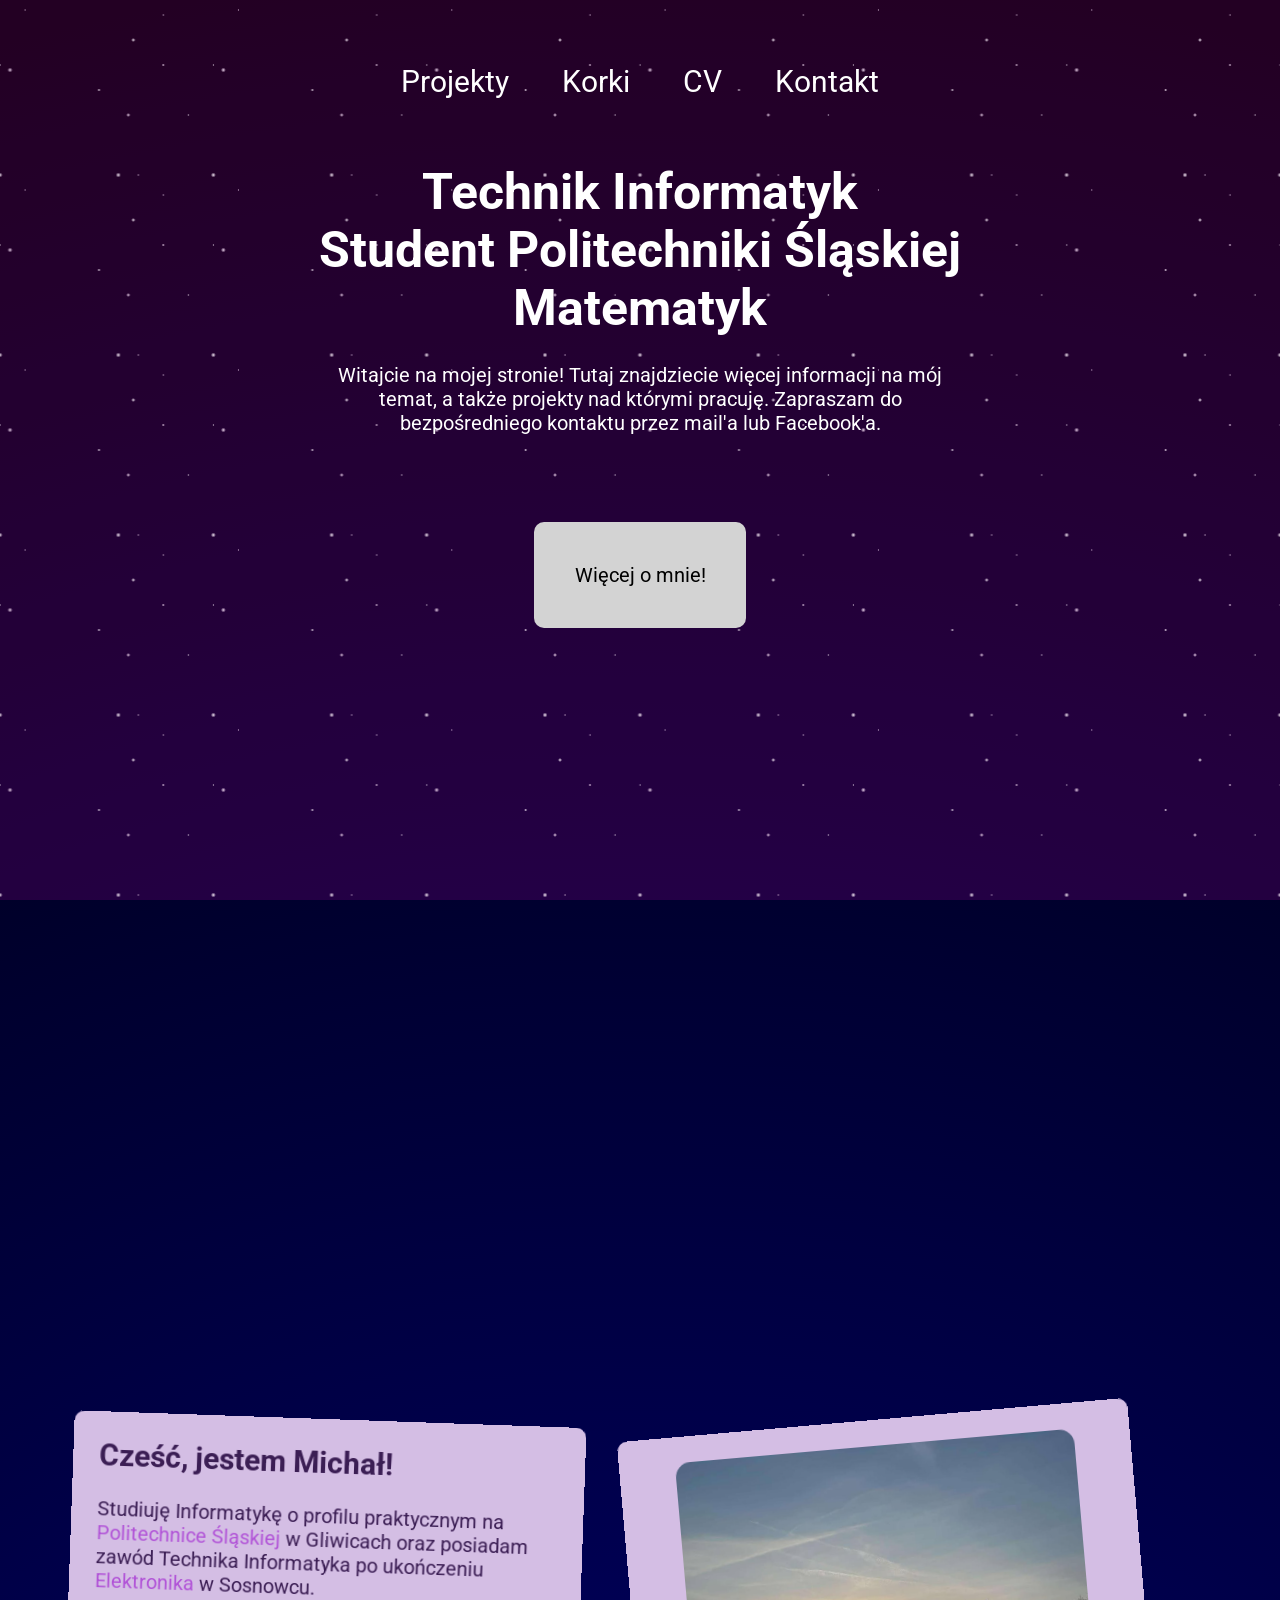
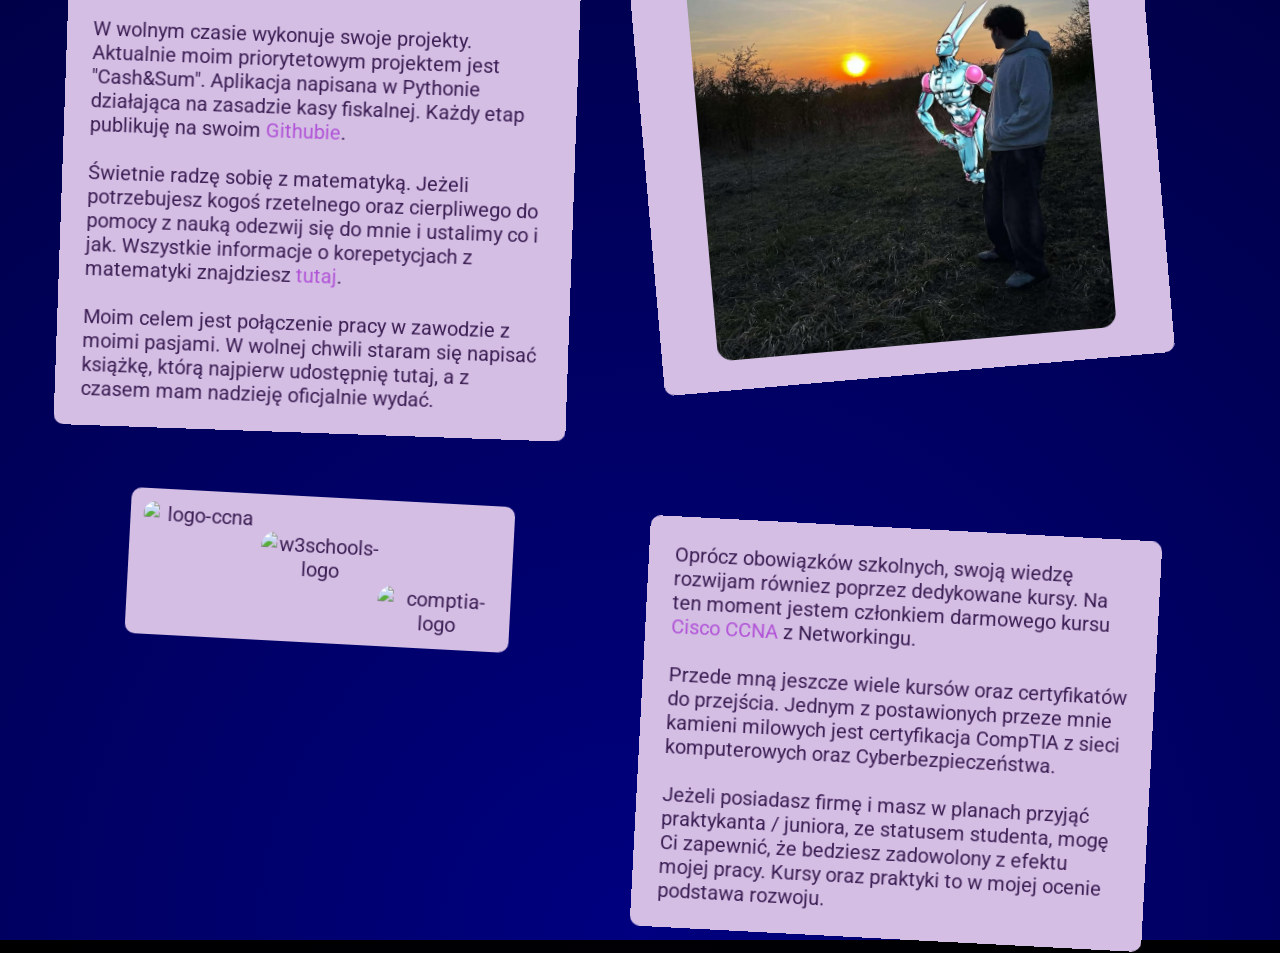
==== index.html @ 9e42e87d "responsywnosc strony" ====
<!DOCTYPE html>
<html lang="en">
<head>
    <meta charset="UTF-8">
    <meta name="viewport" content="width=device-width, initial-scale=1.0">
    <meta name="description" content="Strona portfolio by Saranov">
    <meta name="author" content="Michał Saranov Jurgaś"> 
    <meta name="keywords" content="saranov, Saranov, srnv, Informatyk, sosnowiec, korepetycje, matematyka, liceum">
    <meta name="viewport" content="width=device-width, initial-scale=1.0">
    <link rel="preconnect" href="https://fonts.googleapis.com">
    <link rel="preconnect" href="https://fonts.gstatic.com" crossorigin>
    <link href="https://fonts.googleapis.com/css2?family=Roboto:ital,wght@0,100..900;1,100..900&display=swap" rel="stylesheet">  
    <link rel="stylesheet" href="./style/top.css"> 
    <link rel="stylesheet" href="./style/content.css">
    <link rel="stylesheet" href="./style/style.css">  
    <link rel="stylesheet" href="./style/responsive.css">

    <title>srnv.pl</title>

</head>
<body>

    <div class="top">
        <div class="top-links">
            <a href="">Projekty</a>
            <a href="">Korki</a>
            <a href="">CV</a>
            <a href="">Kontakt</a>
        </div>
    </div>
    <div class="main">
            <h1 class="main-title">
                Technik Informatyk <br>
                Student Politechniki Śląskiej <br>
                Matematyk
            </h1>

            <div class="main-opis">
                Witajcie na mojej stronie! Tutaj znajdziecie więcej informacji na mój temat, a także projekty nad którymi pracuję. Zapraszam do bezpośredniego kontaktu przez mail'a lub Facebook'a.
            </div>

            <div class="main-przycisk">
                <a href="#content" class="przycisk-wiecej">Więcej o mnie!</a>
            </div>  
    </div>


    <div class="content" id="content">
        <div class="o-mnie">
            <div class="kontener omnie-tekst">
                    <h2>Cześć, jestem Michał! </h2> <br>
                    <p>
                        Studiuję Informatykę o profilu praktycznym na <a href="https://www.polsl.pl/" target="_blank">Politechnice Śląskiej</a> w Gliwicach oraz posiadam zawód Technika Informatyka po ukończeniu <a href="https://zse.edu.pl/" target="_blank">Elektronika</a> w Sosnowcu. 
                    </p> <br>
                    <p>
                        W wolnym czasie wykonuje swoje projekty. Aktualnie moim priorytetowym projektem jest "Cash&Sum". Aplikacja napisana w Pythonie działająca na zasadzie kasy fiskalnej. Każdy etap publikuję na swoim <a href="https://github.com/saranovvv" target="_blank">Githubie</a>.
                    </p> <br>

                    <p>
                        Świetnie radzę sobię z matematyką. Jeżeli potrzebujesz kogoś rzetelnego oraz cierpliwego do pomocy z nauką odezwij się do mnie i ustalimy co i jak. Wszystkie informacje o korepetycjach z matematyki znajdziesz <a href="">tutaj</a>. 
                    </p> <br>

                    <p>
                        Moim celem jest połączenie pracy w zawodzie z moimi pasjami. W wolnej chwili staram się napisać książkę, którą najpierw udostępnię tutaj, a z czasem mam nadzieję oficjalnie wydać. 
                    </p>
                 
            </div>

            <div class="kontener omnie-zdjecie">
                <img src="./img/me-d4c.png" alt="ja">
            </div>
        </div>
        <div class="kursy">
            <div class="kontener kursy-tekst">
                <p>
                    Oprócz obowiązków szkolnych, swoją wiedzę rozwijam równiez poprzez dedykowane kursy. Na ten moment jestem członkiem darmowego kursu <a href="https://www.cisco.com/site/us/en/learn/training-certifications/training/netacad/index.html" target="_blank">Cisco CCNA</a> z Networkingu. 
                </p><br>
                <p>
                    Przede mną jeszcze wiele kursów oraz certyfikatów do przejścia. Jednym z postawionych przeze mnie kamieni milowych jest certyfikacja CompTIA z sieci komputerowych oraz Cyberbezpieczeństwa. 
                </p><br>
                <p>
                    Jeżeli posiadasz firmę i masz w planach przyjąć praktykanta / juniora, ze statusem studenta, mogę Ci zapewnić, że bedziesz zadowolony z efektu mojej pracy.
                    Kursy oraz praktyki to w mojej ocenie podstawa rozwoju. 
                </p>
            </div>
            <div class="kontener kursy-zdjecie">
                <img src="./img/cisco-ccna-2.jpg" alt="logo-ccna" class="schodki1">
                <img src="./img/w3sch.png" alt="w3schools-logo" class="schodki2">
                <img src="./img/comptia.png" alt="comptia-logo" class="schodki3">
            </div>
        </div> 
    </div>
    <div class="space stars1"></div>
    <div class="space stars2"></div>
    <div class="space stars3"></div>
<!-- <script src="./js/script.js"></script> -->
</body>
</html>
---- style/top.css ----
.top{
    width: 100%;
    text-align: center;
    font-size: 30px;
    padding: 5%;
}

.top-links > a{
    margin: 2%;
}

.main{
    text-align: center;
}

.main-title{
    font-size: 50px;
}

.main-opis{
    margin-left: 25%;
    margin-right: 25%;
    width: 50%;
    font-size: 20px;
    margin-top: 2%;
}

.main-przycisk{
    width: 80%;
    margin: 10%;
    margin-bottom: 60%;
}

.przycisk-wiecej{
    color: black;
    font-size: 20px;
    background-color: lightgray;
    border-radius: 10px;
    width: auto;
    height: auto;
    padding: 4%;
    text-decoration: none;
}
---- style/content.css ----
p > a{
    color: #B153D7;
}

.content{
    width: 100%;
    z-index: 1;
}

.kontener{
    text-align: left;
    float: left;
    font-size: 20px;
    color: #3B1E54;
    padding: 2%;
    background-color: #D4BEE4;
    width: 40%;
    margin-left: 5%;
    border-radius: 10px;
    margin-top: 5%;
}

.o-mnie .kursy {
    width: 100%;
}

.omnie-tekst{
    transform: rotate(2deg);
    transition: 0.5s ease-in-out;
}
.omnie-tekst:hover{
    transform: rotate(0);
}

.omnie-zdjecie{
    text-align: center;
    transform: rotate(-5deg);   
    transition: 1s ease-in-out;
}
.omnie-zdjecie:hover{
    transform: rotate(-2deg);
}

.omnie-zdjecie > img {
    height: 500px;
    border-radius: 15px;
}

.kursy-tekst{
    margin-top: 12%;
    margin-left: 5%;
    transform: rotate(3deg);
    transition: 0.5s ease-in-out;
    float: right;
    /* float: left; */
    margin-right: 10%;
}
.kursy-zdjecie{
    float: left;
    width: 30%;
    text-align: center;
    transition: 1s ease-in-out; 
    margin-left: 10%;
    padding: 1%;
    transform: rotate(3deg);
}
.kursy-tekst:hover{
    transform: rotate(0);
}
.kursy-zdjecie:hover{
    transform: rotate(0);
}


.kursy-zdjecie > img {
    width: 33.3%;
    border-radius: 15px;
    float: left;
}
.schodki1{
    margin-right: 66.6%;
}
.schodki2{
    margin-right: 33.3%;
    margin-left: 33.3%;
}
.schodki3{
    margin-left: 66.6%;
}
---- style/style.css ----
*{
    box-sizing: border-box;
    margin: 0;
    padding: 0;
    scroll-behavior: smooth;
  }
body{
        background: radial-gradient(circle at bottom, navy 0, black 100%);
        height: 100%;
        font-family: "Roboto", sans-serif;
        color: white;
}

a{
    text-decoration: none;
    color: white;
}

.space {
  background: rgba(128, 0, 128, 0.1) center / 200px 200px round;
  bottom: 0;
  left: 0;
  position: fixed;
  right: 0;
  top: 0;
  z-index: -1;
}

.stars1 {
  animation: space 180s ease-in-out infinite;
  background-image:
    radial-gradient(
      1px 1px at 25px 5px, 
      white, 
      rgba(255, 255, 255, 0)
    ),
    radial-gradient(
      1px 1px at 50px 25px, 
      white, 
      rgba(255, 255, 255, 0)
    ),
    radial-gradient(
      1px 1px at 125px 20px, 
      white, 
      rgba(255, 255, 255, 0)
    ),
    radial-gradient(
      1.5px 1.5px at 50px 75px, 
      white, 
      rgba(255, 255, 255, 0)
    ),
    radial-gradient(
      2px 2px at 15px 125px, 
      white, 
      rgba(255, 255, 255, 0)
    ),
    radial-gradient(
      2.5px 2.5px at 110px 80px, 
      white, 
      rgba(255, 255, 255, 0)
    );
}
.stars2 {
  animation: space 240s ease-in-out infinite;
  background-image:
    radial-gradient(
      1px 1px at 75px 125px, 
      white, 
      rgba(255, 255, 255, 0)
    ),
    radial-gradient(
      1px 1px at 100px 75px, 
      white, 
      rgba(255, 255, 255, 0)
    ),
    radial-gradient(
      1.5px 1.5px at 199px 100px, 
      white, 
      rgba(255, 255, 255, 0)
    ),
    radial-gradient(
      2px 2px at 20px 50px, 
      white, 
      rgba(255, 255, 255, 0)
    ),
    radial-gradient(
      2.5px 2.5px at 100px 5px, 
      white, 
      rgba(255, 255, 255, 0)
    ),
    radial-gradient(
      2.5px 2.5px at 5px 5px, 
      white, 
      rgba(255, 255, 255, 0)
    );
.stars3 {
  animation: space 300s ease-in-out infinite;
  background-image:
    radial-gradient(
      1px 1px at 10px 10px, 
      white, 
      rgba(255, 255, 255, 0)
    ),
    radial-gradient(
      1px 1px at 150px 150px, 
      white, 
      rgba(255, 255, 255, 0)
    ),
    radial-gradient(
      1.5px 1.5px at 60px 170px, 
      white, 
      rgba(255, 255, 255, 0)
    ),
    radial-gradient(
      1.5px 1.5px at 175px 180px, 
      white, 
      rgba(255, 255, 255, 0)
    ),
    radial-gradient(
      2px 2px at 195px 95px, 
      white, 
      rgba(255, 255, 255, 0)
    ),
    radial-gradient(
      2.5px 2.5px at 95px 145px, 
      white, 
      rgba(255, 255, 255, 0)
    );
}
}

@keyframes space {
  40% {
    opacity: 0.75;
  }
  50% {
    opacity: 0.25;
  }
  60% {
    opacity: 0.75;
  }
  100% {
    transform: rotate(360deg);
  }
}
---- style/responsive.css ----
@media screen and (max-width:1025px){
    .omnie-tekst .omnie-zdjecie .kursy-tekst .kursy-zdjecie{
        margin: 0;
    }
    .omnie-tekst .kursy-tekst{
        font-size: 10px;
    }
    .kursy-zdjecie .kursy-tekst{
        width: 50%;
    }
    
    .omnie-zdjecie > img {
        height: 400px;
    }

    
}
@media screen and (max-width:768px){
    .omnie-zdjecie > img{
        height: 350px;
    }
}
@media screen and (max-width:600px) {
   
    .omnie-tekst .kursy-tekst{
        font-size: 10px;
    }
    .omnie-tekst{
        margin: 2%;
        width: auto;
        transform: rotate(1deg);
    }
    .omnie-zdjecie{        
        margin: 2%;
        transform: rotate(-1deg);
        width: auto;
    }
    .kursy-tekst{
        margin: 2%;
        margin-top: 5%;
        width: auto;
        transform: rotate(1deg);
    }
    .kursy-zdjecie{
        margin: 2%;
        width: auto;
        transform: rotate(-1deg);
    }
    .omnie-zdjecie > img{width: auto;}
}
@media screen and (max-width:430px) {
    *{
        font-size: 15px;
    }
    h1{
        font-size: 18px;
    }
    .omnie-zdjecie{
        margin-left: 12%;
    }
    .omnie-zdjecie > img {
        height: 350px;
    }
    .kursy-zdjecie{
        width: 70%;
        margin-left: 15%;

    }
}
@media screen and (max-width:320px){
   .main-opis{
    font-size: 12px;
   }
    .main-title{
        font-size: 20px;
    }
    .omnie-zdjecie > img {
        height: 250px;
    }
}
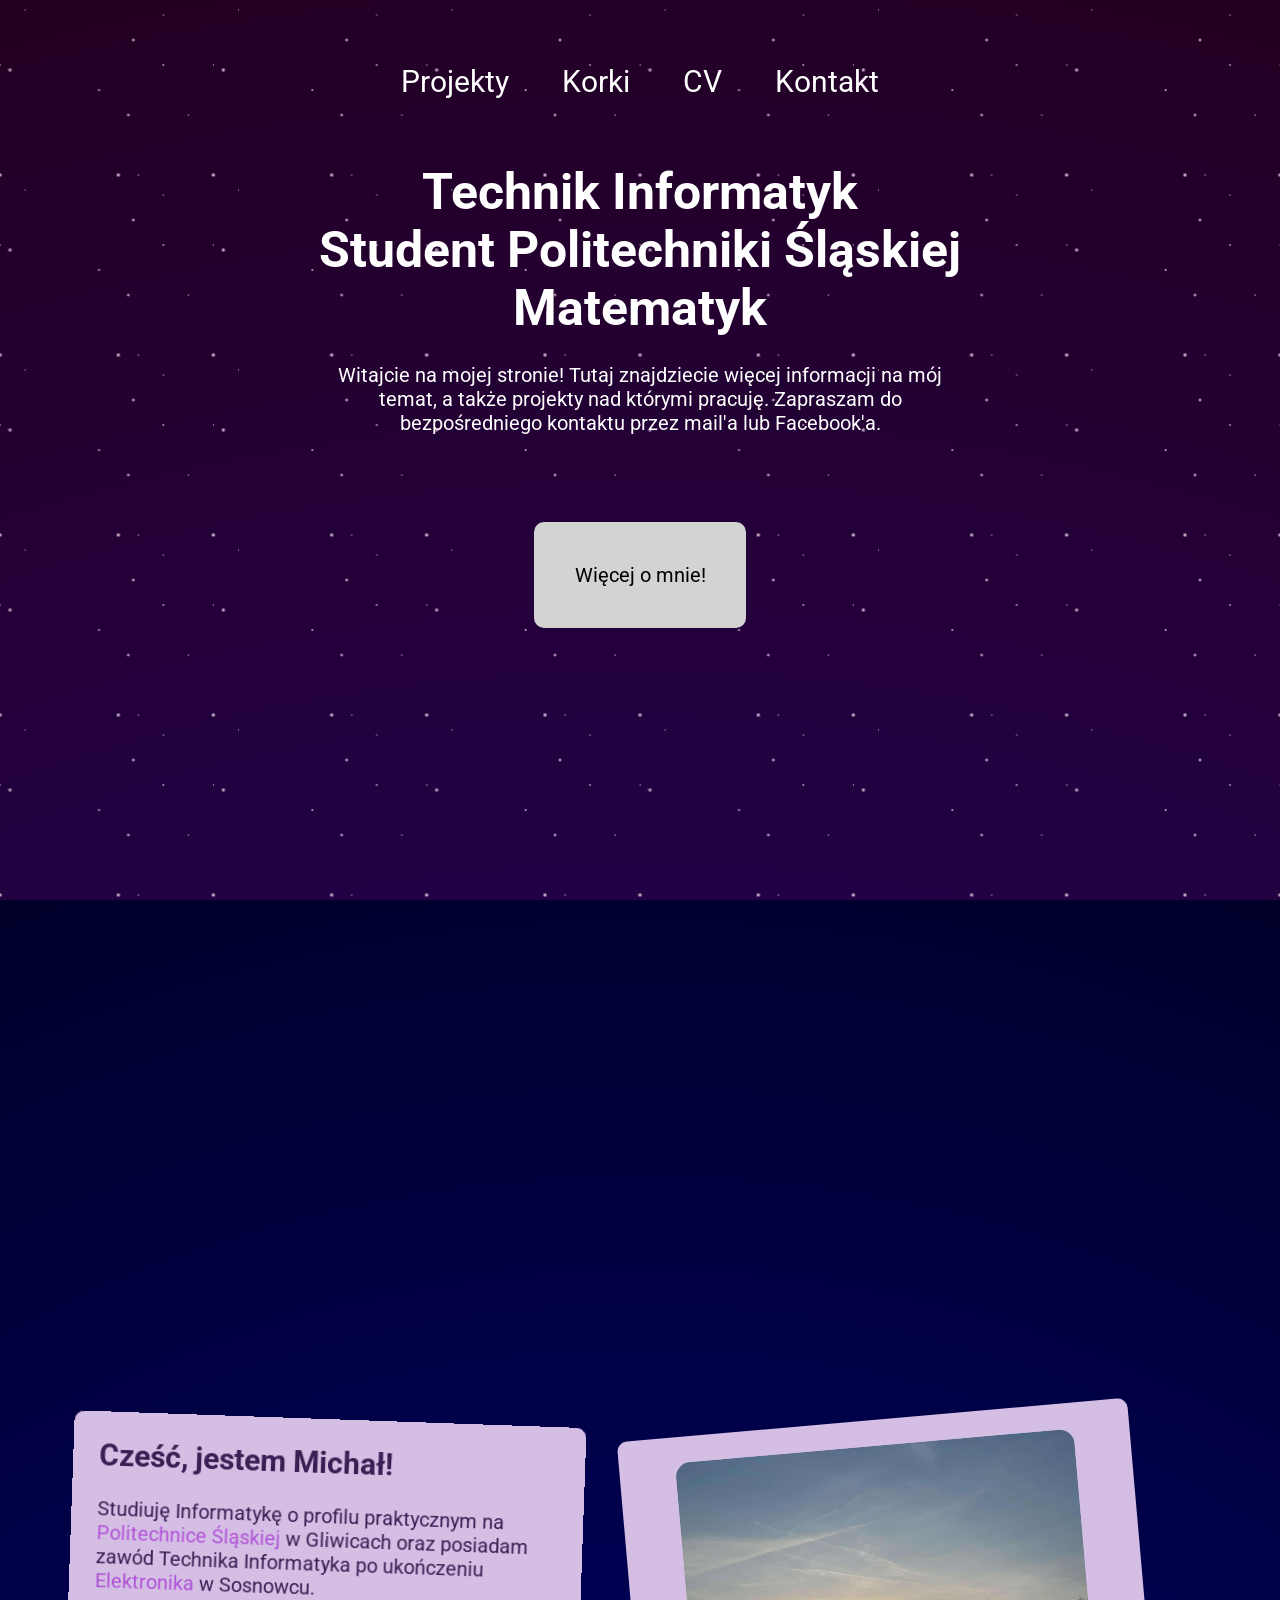
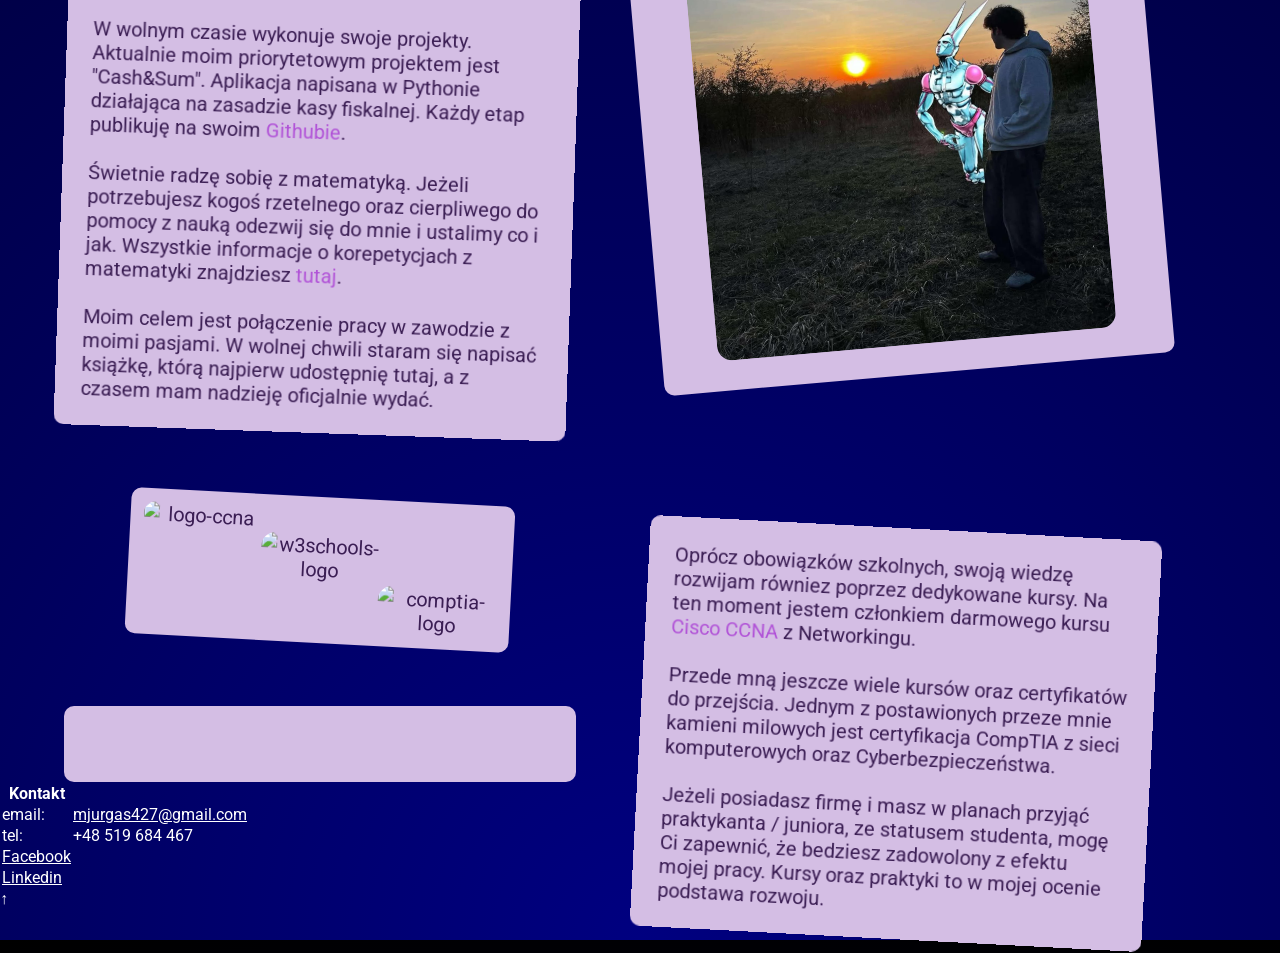
==== commit d185bfe3: "pieprzona klawiatura nie dziala na archu ide robic to na lapku elo xd" ====
--- a/index.html
+++ b/index.html
@@ -12,6 +12,7 @@
     <link href="https://fonts.googleapis.com/css2?family=Roboto:ital,wght@0,100..900;1,100..900&display=swap" rel="stylesheet">  
     <link rel="stylesheet" href="./style/top.css"> 
     <link rel="stylesheet" href="./style/content.css">
+    <link rel="stylesheet" href="./style/bot.css">
     <link rel="stylesheet" href="./style/style.css">  
     <link rel="stylesheet" href="./style/responsive.css">
 
@@ -20,7 +21,7 @@
 </head>
 <body>
 
-    <div class="top">
+    <div class="top" id="top">
         <div class="top-links">
             <a href="">Projekty</a>
             <a href="">Korki</a>
@@ -88,11 +89,52 @@
                 <img src="./img/w3sch.png" alt="w3schools-logo" class="schodki2">
                 <img src="./img/comptia.png" alt="comptia-logo" class="schodki3">
             </div>
+            <div class="kontener electro-tekst">
+                <p>
+                    
+                  
+                </p> <br>
+            </div>
         </div> 
     </div>
+
+    <div class="bot">
+        <div class="lewy">
+            <div class="bot-tabela" role="region" tabindex="0">
+                <table>
+                    <thead>
+                        <tr>
+                            <th>Kontakt</th>
+                            <th><br></th>
+                        </tr>
+                    </thead>
+                    <tbody>
+                        <tr>
+                            <td>email:&nbsp;</td>
+                            <td><a href="mailto:mjurgas427@gmail.com" target="_blank" style="text-decoration: underline;">mjurgas427@gmail.com</a><br></td>
+                        </tr>
+                        <tr>
+                            <td>tel:</td>
+                            <td>+48 519 684 467&nbsp;<br></td>
+                        </tr>
+                        <tr>
+                            <td><a href="https://www.facebook.com/saranovvv" target="_blank" style="text-decoration: underline;">Facebook</a></td>
+                            <td></td>
+                        </tr>
+                        <tr>
+                            <td><a href="https://www.linkedin.com/in/michał-jurgaś-aa981a3b7/" target="_blank" style="text-decoration: underline; ">Linkedin</a></td>
+                            <td></td>
+                        </tr>
+                    </tbody>
+                </table>
+            </div>
+        </div>
+    <a href="#top" class="pwrt">&uarr;</a>
+    </div>
+
     <div class="space stars1"></div>
     <div class="space stars2"></div>
     <div class="space stars3"></div>
 <!-- <script src="./js/script.js"></script> -->
 </body>
-</html>+</html>
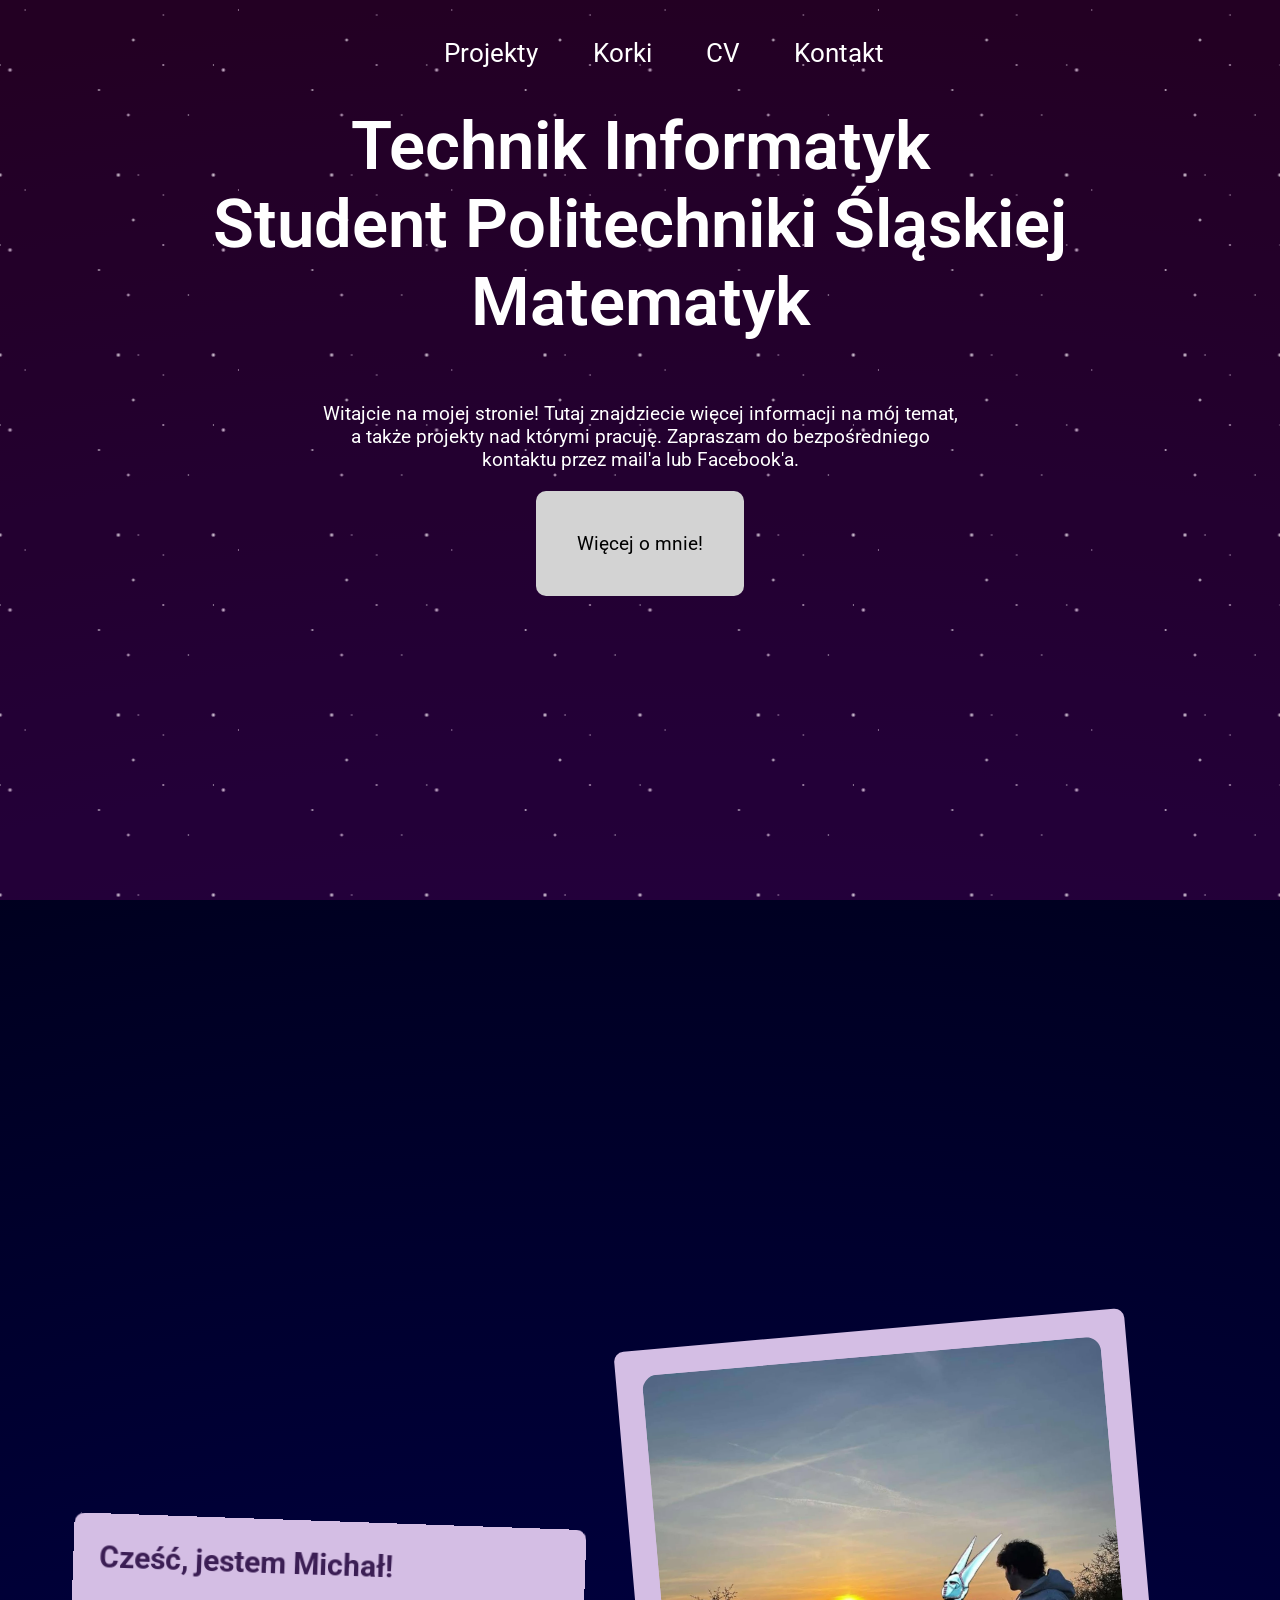
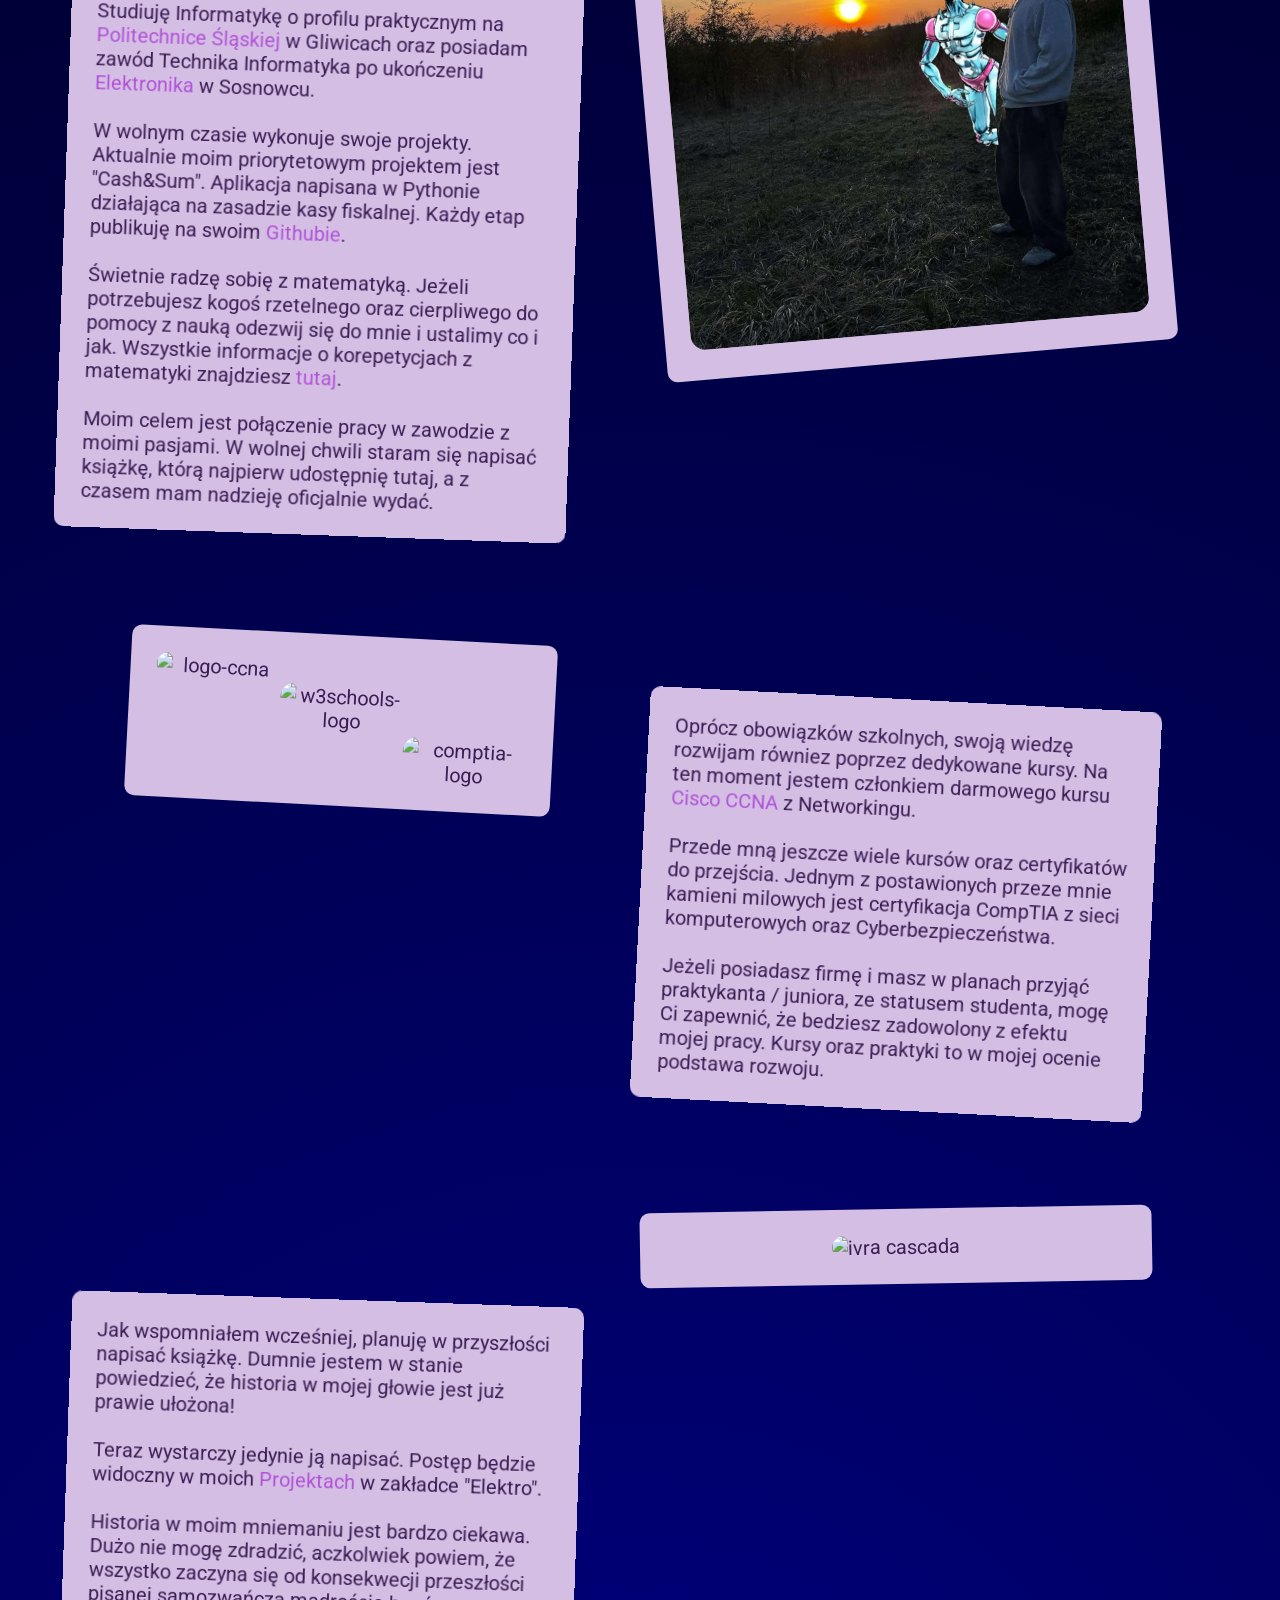
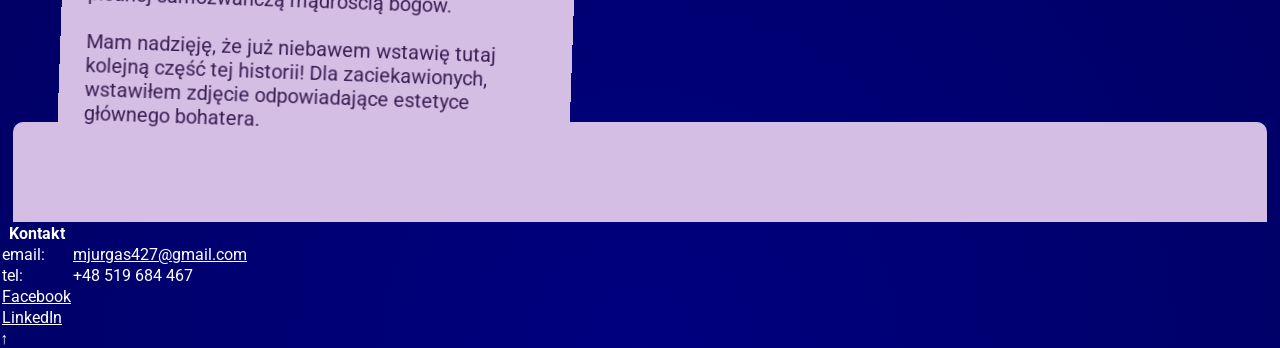
==== commit 871c8f1b: "responsywnosc mobile first" ====
--- a/index.html
+++ b/index.html
@@ -12,41 +12,39 @@
     <link href="https://fonts.googleapis.com/css2?family=Roboto:ital,wght@0,100..900;1,100..900&display=swap" rel="stylesheet">  
     <link rel="stylesheet" href="./style/top.css"> 
     <link rel="stylesheet" href="./style/content.css">
+    <link rel="stylesheet" href="./style/content-long.css">
     <link rel="stylesheet" href="./style/bot.css">
     <link rel="stylesheet" href="./style/style.css">  
     <link rel="stylesheet" href="./style/responsive.css">
-
     <title>srnv.pl</title>
 
 </head>
 <body>
+    <div class="f1st-part">
+        <div class="top" id="top">
+                <a href="">Projekty</a>
+                <a href="">Korki</a>
+                <a href="">CV</a>
+                <a href="">Kontakt</a>
+        </div>
+        <div class="main">
+                <div class="main-title">
+                    <p>Technik Informatyk</p>
+                    <p>Student Politechniki Śląskiej</p>
+                    <p>Matematyk</p>
+                </div>
 
-    <div class="top" id="top">
-        <div class="top-links">
-            <a href="">Projekty</a>
-            <a href="">Korki</a>
-            <a href="">CV</a>
-            <a href="">Kontakt</a>
+                <div class="main-opis">
+                    Witajcie na mojej stronie! Tutaj znajdziecie więcej informacji na mój temat, a także projekty nad którymi pracuję. Zapraszam do bezpośredniego kontaktu przez mail'a lub Facebook'a.
+                </div>
+
+                <div class="main-przycisk">
+                    <a href="#content" class="przycisk-wiecej">Więcej o mnie!</a>
+                </div>  
         </div>
     </div>
-    <div class="main">
-            <h1 class="main-title">
-                Technik Informatyk <br>
-                Student Politechniki Śląskiej <br>
-                Matematyk
-            </h1>
 
-            <div class="main-opis">
-                Witajcie na mojej stronie! Tutaj znajdziecie więcej informacji na mój temat, a także projekty nad którymi pracuję. Zapraszam do bezpośredniego kontaktu przez mail'a lub Facebook'a.
-            </div>
-
-            <div class="main-przycisk">
-                <a href="#content" class="przycisk-wiecej">Więcej o mnie!</a>
-            </div>  
-    </div>
-
-
-    <div class="content" id="content">
+    <div class="content 2nd-part" id="content">
         <div class="o-mnie">
             <div class="kontener omnie-tekst">
                     <h2>Cześć, jestem Michał! </h2> <br>
@@ -68,7 +66,7 @@
             </div>
 
             <div class="kontener omnie-zdjecie">
-                <img src="./img/me-d4c.png" alt="ja">
+                <img src="./img/me-d4c.png" alt="ja" class="zdjecie">
             </div>
         </div>
         <div class="kursy">
@@ -85,51 +83,73 @@
                 </p>
             </div>
             <div class="kontener kursy-zdjecie">
-                <img src="./img/cisco-ccna-2.jpg" alt="logo-ccna" class="schodki1">
-                <img src="./img/w3sch.png" alt="w3schools-logo" class="schodki2">
-                <img src="./img/comptia.png" alt="comptia-logo" class="schodki3">
+                <img src="./img/cisco-ccna-2.jpg" alt="logo-ccna" class="schodki1 zdjecie">
+                <img src="./img/w3sch.png" alt="w3schools-logo" class="schodki2 zdjecie">
+                <img src="./img/comptia.png" alt="comptia-logo" class="schodki3 zdjecie">
             </div>
+            
+        </div> 
+        <div class="electro">
             <div class="kontener electro-tekst">
                 <p>
-                    
-                  
+                    Jak wspomniałem wcześniej, planuję w przyszłości napisać książkę. Dumnie jestem w stanie powiedzieć, że historia w mojej głowie jest już prawie ułożona!
+                </p> <br>
+                <p>
+                    Teraz wystarczy jedynie ją napisać. Postęp będzie widoczny w moich <a href="">Projektach</a> w zakładce "Elektro". 
+                </p> <br>
+                <p>
+                    Historia w moim mniemaniu jest bardzo ciekawa. Dużo nie mogę zdradzić, aczkolwiek powiem, że wszystko zaczyna się od konsekwecji przeszłości pisanej samozwańczą mądrością bogów.
+                </p> <br>
+                <p>
+                    Mam nadzięję, że już niebawem wstawię tutaj kolejną część tej historii! Dla zaciekawionych, wstawiłem zdjęcie odpowiadające estetyce głównego bohatera.
                 </p> <br>
             </div>
-        </div> 
+            <div class="kontener electro-zdjecie">
+                <img src="./img/ivra.jpg" alt="ivra cascada" class="zdjecie ivra">
+            </div>
+        </div>
     </div>
 
-    <div class="bot">
-        <div class="lewy">
-            <div class="bot-tabela" role="region" tabindex="0">
-                <table>
-                    <thead>
-                        <tr>
-                            <th>Kontakt</th>
-                            <th><br></th>
-                        </tr>
-                    </thead>
-                    <tbody>
-                        <tr>
-                            <td>email:&nbsp;</td>
-                            <td><a href="mailto:mjurgas427@gmail.com" target="_blank" style="text-decoration: underline;">mjurgas427@gmail.com</a><br></td>
-                        </tr>
-                        <tr>
-                            <td>tel:</td>
-                            <td>+48 519 684 467&nbsp;<br></td>
-                        </tr>
-                        <tr>
-                            <td><a href="https://www.facebook.com/saranovvv" target="_blank" style="text-decoration: underline;">Facebook</a></td>
-                            <td></td>
-                        </tr>
-                        <tr>
-                            <td><a href="https://www.linkedin.com/in/michał-jurgaś-aa981a3b7/" target="_blank" style="text-decoration: underline; ">Linkedin</a></td>
-                            <td></td>
-                        </tr>
-                    </tbody>
-                </table>
+    <div class="3rd-part">
+        <div class="content-long">
+            
+        </div>
+
+        <div class="bot">
+            <div class="lewy">
+                <div class="bot-tabela" role="region" tabindex="0">
+                    <table>
+                        <thead>
+                            <tr>
+                                <th>Kontakt</th>
+                                <th><br></th>
+                            </tr>
+                        </thead>
+                        <tbody>
+                            <tr>
+                                <td>email:&nbsp;</td>
+                                <td><a href="mailto:mjurgas427@gmail.com" target="_blank" style="text-decoration: underline;">mjurgas427@gmail.com</a><br></td>
+                            </tr>
+                            <tr>
+                                <td>tel:</td>
+                                <td>+48 519 684 467&nbsp;<br></td>
+                            </tr>
+                            <tr>
+                                <td><a href="https://www.facebook.com/saranovvv" target="_blank" style="text-decoration: underline;">Facebook</a></td>
+                                <td></td>
+                            </tr>
+                            <tr>
+                                <td><a href="https://www.linkedin.com/in/michał-jurgaś-aa981a3b7/" target="_blank" style="text-decoration: underline; ">LinkedIn</a></td>
+                                <td></td>
+                            </tr>
+                        </tbody>
+                    </table>
+                </div>
             </div>
+
+            
+             <a href="#top" class="pwrt">&uarr;</a>
         </div>
-    <a href="#top" class="pwrt">&uarr;</a>
     </div>
 
     <div class="space stars1"></div>
--- a/style/top.css
+++ b/style/top.css
@@ -1,41 +1,45 @@
+
 .top{
+    text-align: center;
     width: 100%;
-    text-align: center;
-    font-size: 30px;
-    padding: 5%;
+    font-size: clamp(1.375rem, 2vw, 4rem);
+    padding: 3%;
+    display: -ms-inline-grid;
+}
+.top > a{
+    /* margin: 2%; */
+    margin-left: 4%;
 }
 
-.top-links > a{
-    margin: 2%;
-}
 
 .main{
     text-align: center;
+    display: grid;
+    row-gap: 5%;
 }
-
 .main-title{
-    font-size: 50px;
+    font-size: clamp(2rem, calc(4vw + 1rem), 5rem);
+    font-weight: 600;
 }
 
 .main-opis{
     margin-left: 25%;
-    margin-right: 25%;
     width: 50%;
-    font-size: 20px;
-    margin-top: 2%;
+    font-size: clamp(0.9rem, 1.5vw, 2rem);
 }
 
 .main-przycisk{
     width: 80%;
-    margin: 10%;
-    margin-bottom: 60%;
+    margin-bottom: 70%;
+    justify-self: center;
+
 }
 
 .przycisk-wiecej{
     color: black;
-    font-size: 20px;
+    font-size: clamp(1rem, 1.5vw, 2rem);
     background-color: lightgray;
-    border-radius: 10px;
+    border-radius: 0.625rem;
     width: auto;
     height: auto;
     padding: 4%;
--- a/style/content.css
+++ b/style/content.css
@@ -1,33 +1,37 @@
-
 p > a{
     color: #B153D7;
 }
-
 .content{
+    height: auto;
     width: 100%;
     z-index: 1;
+    display: grid;
+    grid-template-columns: auto;
+    row-gap: 5%;
+    justify-content: center;
 }
 
 .kontener{
     text-align: left;
     float: left;
-    font-size: 20px;
+    font-size: 1.25rem;
     color: #3B1E54;
     padding: 2%;
     background-color: #D4BEE4;
     width: 40%;
     margin-left: 5%;
-    border-radius: 10px;
-    margin-top: 5%;
+    border-radius: 0.625rem;
 }
 
-.o-mnie .kursy {
+.o-mnie .kursy .electro {
     width: 100%;
+    display: grid;
 }
 
 .omnie-tekst{
     transform: rotate(2deg);
     transition: 0.5s ease-in-out;
+    margin-top: 15%;
 }
 .omnie-tekst:hover{
     transform: rotate(0);
@@ -42,28 +46,22 @@
     transform: rotate(-2deg);
 }
 
-.omnie-zdjecie > img {
-    height: 500px;
-    border-radius: 15px;
-}
-
 .kursy-tekst{
-    margin-top: 12%;
-    margin-left: 5%;
+    /* margin-left: 5%; */
+    margin-top: 5%;
     transform: rotate(3deg);
     transition: 0.5s ease-in-out;
     float: right;
-    /* float: left; */
     margin-right: 10%;
 }
 .kursy-zdjecie{
     float: left;
-    width: 30%;
+    width: 33.3%;
     text-align: center;
     transition: 1s ease-in-out; 
     margin-left: 10%;
-    padding: 1%;
     transform: rotate(3deg);
+    display: grid;
 }
 .kursy-tekst:hover{
     transform: rotate(0);
@@ -71,20 +69,37 @@
 .kursy-zdjecie:hover{
     transform: rotate(0);
 }
-
-
-.kursy-zdjecie > img {
-    width: 33.3%;
-    border-radius: 15px;
-    float: left;
-}
 .schodki1{
-    margin-right: 66.6%;
+    justify-self: left;
 }
 .schodki2{
-    margin-right: 33.3%;
-    margin-left: 33.3%;
+    justify-self: center;
 }
 .schodki3{
-    margin-left: 66.6%;
+    justify-self: right;
 }
+
+.electro-tekst{
+    transition: ease-in-out 0.7s;
+    transform: rotate(2deg);
+    margin-top: 7%;
+}
+.electro-zdjecie {
+    transition: ease-in-out 0.7s;
+    text-align: center;
+    transform: rotate(-1deg);
+    margin-right: 5%;
+}
+
+.electro-tekst:hover {
+    transform: rotate(0deg);
+}
+.electro-zdjecie:hover{
+    transform: rotate(1deg);
+}
+
+.zdjecie{
+    border-radius: 0.9375rem;
+    max-width: 100%;
+    height: auto;
+}
--- a/style/content-long.css
+++ b/style/content-long.css
@@ -0,0 +1,11 @@
+.content-long{
+    width: 98%;
+    background-color: #D4BEE4;
+    height: 6.25rem;
+    float: left;
+    /* margin-top: 2%; */
+    margin-left: 1%;
+    border-top-left-radius: 0.625rem;    
+    border-top-right-radius: 0.625rem;  
+    display: grid; 
+}
--- a/style/style.css
+++ b/style/style.css
@@ -4,11 +4,14 @@
     padding: 0;
     scroll-behavior: smooth;
   }
+
 body{
         background: radial-gradient(circle at bottom, navy 0, black 100%);
         height: 100%;
         font-family: "Roboto", sans-serif;
         color: white;
+        display: grid;
+        grid-template-rows: 2fr 3fr;
 }
 
 a{
@@ -17,7 +20,7 @@
 }
 
 .space {
-  background: rgba(128, 0, 128, 0.1) center / 200px 200px round;
+  background: rgba(128, 0, 128, 0.1) center / 12.5rem 12.5rem round;
   bottom: 0;
   left: 0;
   position: fixed;
@@ -30,32 +33,32 @@
   animation: space 180s ease-in-out infinite;
   background-image:
     radial-gradient(
-      1px 1px at 25px 5px, 
+      0.0625rem 0.0625rem at 1.5625rem 0.3125rem, 
       white, 
       rgba(255, 255, 255, 0)
     ),
     radial-gradient(
-      1px 1px at 50px 25px, 
+      0.0625rem 0.0625rem at 3.125rem 1.5625rem, 
       white, 
       rgba(255, 255, 255, 0)
     ),
     radial-gradient(
-      1px 1px at 125px 20px, 
+      0.0625rem 0.0625rem at 7.8125rem 1.25rem, 
       white, 
       rgba(255, 255, 255, 0)
     ),
     radial-gradient(
-      1.5px 1.5px at 50px 75px, 
+      0.0938rem 0.0938rem at 3.125rem 4.6875rem, 
       white, 
       rgba(255, 255, 255, 0)
     ),
     radial-gradient(
-      2px 2px at 15px 125px, 
+      0.125rem 0.125rem at 0.9375rem 7.8125rem, 
       white, 
       rgba(255, 255, 255, 0)
     ),
     radial-gradient(
-      2.5px 2.5px at 110px 80px, 
+      0.1563rem 0.1563rem at 6.875rem 5rem, 
       white, 
       rgba(255, 255, 255, 0)
     );
@@ -64,32 +67,32 @@
   animation: space 240s ease-in-out infinite;
   background-image:
     radial-gradient(
-      1px 1px at 75px 125px, 
+      0.0625rem 0.0625rem at 4.6875rem 7.8125rem, 
       white, 
       rgba(255, 255, 255, 0)
     ),
     radial-gradient(
-      1px 1px at 100px 75px, 
+      0.0625rem 0.0625rem at 6.25rem 4.6875rem, 
       white, 
       rgba(255, 255, 255, 0)
     ),
     radial-gradient(
-      1.5px 1.5px at 199px 100px, 
+      0.0938rem 0.0938rem at 12.4375rem 6.25rem, 
       white, 
       rgba(255, 255, 255, 0)
     ),
     radial-gradient(
-      2px 2px at 20px 50px, 
+      0.125rem 0.125rem at 1.25rem 3.125rem, 
       white, 
       rgba(255, 255, 255, 0)
     ),
     radial-gradient(
-      2.5px 2.5px at 100px 5px, 
+      0.1563rem 0.1563rem at 6.25rem 0.3125rem, 
       white, 
       rgba(255, 255, 255, 0)
     ),
     radial-gradient(
-      2.5px 2.5px at 5px 5px, 
+      0.1563rem 0.1563rem at 0.3125rem 0.3125rem, 
       white, 
       rgba(255, 255, 255, 0)
     );
@@ -97,32 +100,32 @@
   animation: space 300s ease-in-out infinite;
   background-image:
     radial-gradient(
-      1px 1px at 10px 10px, 
+      0.0625rem 0.0625rem at 0.625rem 0.625rem, 
       white, 
       rgba(255, 255, 255, 0)
     ),
     radial-gradient(
-      1px 1px at 150px 150px, 
+      0.0625rem 0.0625rem at 9.375rem 9.375rem, 
       white, 
       rgba(255, 255, 255, 0)
     ),
     radial-gradient(
-      1.5px 1.5px at 60px 170px, 
+      0.0938rem 0.0938rem at 3.75rem 10.625rem, 
       white, 
       rgba(255, 255, 255, 0)
     ),
     radial-gradient(
-      1.5px 1.5px at 175px 180px, 
+      0.0938rem 0.0938rem at 10.9375rem 11.25rem, 
       white, 
       rgba(255, 255, 255, 0)
     ),
     radial-gradient(
-      2px 2px at 195px 95px, 
+      0.125rem 0.125rem at 12.1875rem 5.9375rem, 
       white, 
       rgba(255, 255, 255, 0)
     ),
     radial-gradient(
-      2.5px 2.5px at 95px 145px, 
+      0.1563rem 0.1563rem at 5.9375rem 9.0625rem, 
       white, 
       rgba(255, 255, 255, 0)
     );
--- a/style/responsive.css
+++ b/style/responsive.css
@@ -1,80 +1,145 @@
-@media screen and (max-width:1025px){
-    .omnie-tekst .omnie-zdjecie .kursy-tekst .kursy-zdjecie{
-        margin: 0;
+@media (max-width:1440px){
+    .kursy-zdjecie > img{
+        width: 33.3%;
     }
-    .omnie-tekst .kursy-tekst{
-        font-size: 10px;
+}
+
+@media (max-width:1024px){
+    /* TOP */
+    body{
+        grid-template-rows: 1fr 1fr;
     }
-    .kursy-zdjecie .kursy-tekst{
-        width: 50%;
+    .top{
+        font-size: 2rem;
     }
-    
-    .omnie-zdjecie > img {
-        height: 400px;
+    .main-opis{
+        width: 70%;
+        margin-left: 15%;
+        font-size: clamp(0.8rem, 1.5rem, 2rem);
+
+    }
+    .main-przycisk{
+        margin-bottom: 200%;
+    }
+    .przycisk-wiecej{
+        font-size: 2rem;
+    }
+    /* KONTENT */
+    .content{
+        row-gap: 0;
+    }
+    .kontener{
+        width: 40%;
+        font-size: min(1rem, 90%);
+        height: auto;
+    }
+    .omnie-tekst{
+        margin-top: 0;
+        margin-bottom: 0;
+    }
+    .omnie-zdjecie{
+        float: right;
+        margin-right: 5%;
+        margin-bottom: 0;
+    }
+    .kursy-tekst{
+        margin-top: 0;
+        margin-right: 5%;
+    }
+    .kursy-zdjecie{
+        margin-left: 5%;
+    }
+    .electro-tekst{
+        margin-top: 0;
+    }
+    .electro-zdjecie{
+        margin-left: 10%;
     }
 
-    
+    /* BOT */
+    .content-long{
+        width: 96%;
+        margin-left: 2%;
+    }
+    .bot{
+        grid-template-columns: 5fr 1fr;
+    }
+    .bot-tabela table{
+        width: 100%;
+    }
+
 }
-@media screen and (max-width:768px){
-    .omnie-zdjecie > img{
-        height: 350px;
+
+@media (max-width:600px){
+    /* STYLE */
+    body{
+            display: -ms-inline-grid;
     }
-}
-@media screen and (max-width:600px) {
-   
-    .omnie-tekst .kursy-tekst{
-        font-size: 10px;
+    /* TOP */
+    .main{
+        margin-top: 5%;
+    }
+    .main-przycisk{
+        margin-top: 3%;
+        margin-bottom: 10%;
+    }
+
+    /* kontent */
+    .content{
+        grid-auto-columns: auto;
+        row-gap: 1%;
+    }
+    .o-mnie{
+        width: 100%;
     }
     .omnie-tekst{
-        margin: 2%;
-        width: auto;
+        font-size: 0.9rem;
+        width: 90%;
         transform: rotate(1deg);
     }
-    .omnie-zdjecie{        
-        margin: 2%;
+    .omnie-zdjecie{
+        margin-top: 7%;
+        width: 90%;
         transform: rotate(-1deg);
-        width: auto;
+        margin-bottom: 0;
     }
     .kursy-tekst{
-        margin: 2%;
-        margin-top: 5%;
-        width: auto;
+        font-size: 0.9rem;
+        width: 90%;
+        transform: rotate(-1deg);
+        float: left;
+        margin-top: 0;
+    }
+    .kursy-zdjecie{
+        margin-top: 7%;
+        width: 80%;
+        transform: rotate(0.5deg);
+    }
+
+    .electro-tekst{
+        font-size: 0.9rem;
+        width: 90%;
         transform: rotate(1deg);
     }
-    .kursy-zdjecie{
-        margin: 2%;
-        width: auto;
-        transform: rotate(-1deg);
+    .electro-zdjecie{
+        margin-top: 7%;
+        width: 80%;
+        transform: rotate(-0.5deg);   
+        margin-bottom: 20%;
+        margin-left: 8%;
     }
-    .omnie-zdjecie > img{width: auto;}
-}
-@media screen and (max-width:430px) {
-    *{
-        font-size: 15px;
+
+    /* BOT */
+
+    .content-long{
+        width: 94%;
+        margin-left: 3%;
     }
-    h1{
-        font-size: 18px;
+    .bot-tabela table{
+        width: 100%;
     }
-    .omnie-zdjecie{
-        margin-left: 12%;
+    .pwrt{
+        display: none;
     }
-    .omnie-zdjecie > img {
-        height: 350px;
-    }
-    .kursy-zdjecie{
-        width: 70%;
-        margin-left: 15%;
 
-    }
-}
-@media screen and (max-width:320px){
-   .main-opis{
-    font-size: 12px;
-   }
-    .main-title{
-        font-size: 20px;
-    }
-    .omnie-zdjecie > img {
-        height: 250px;
-    }
 }
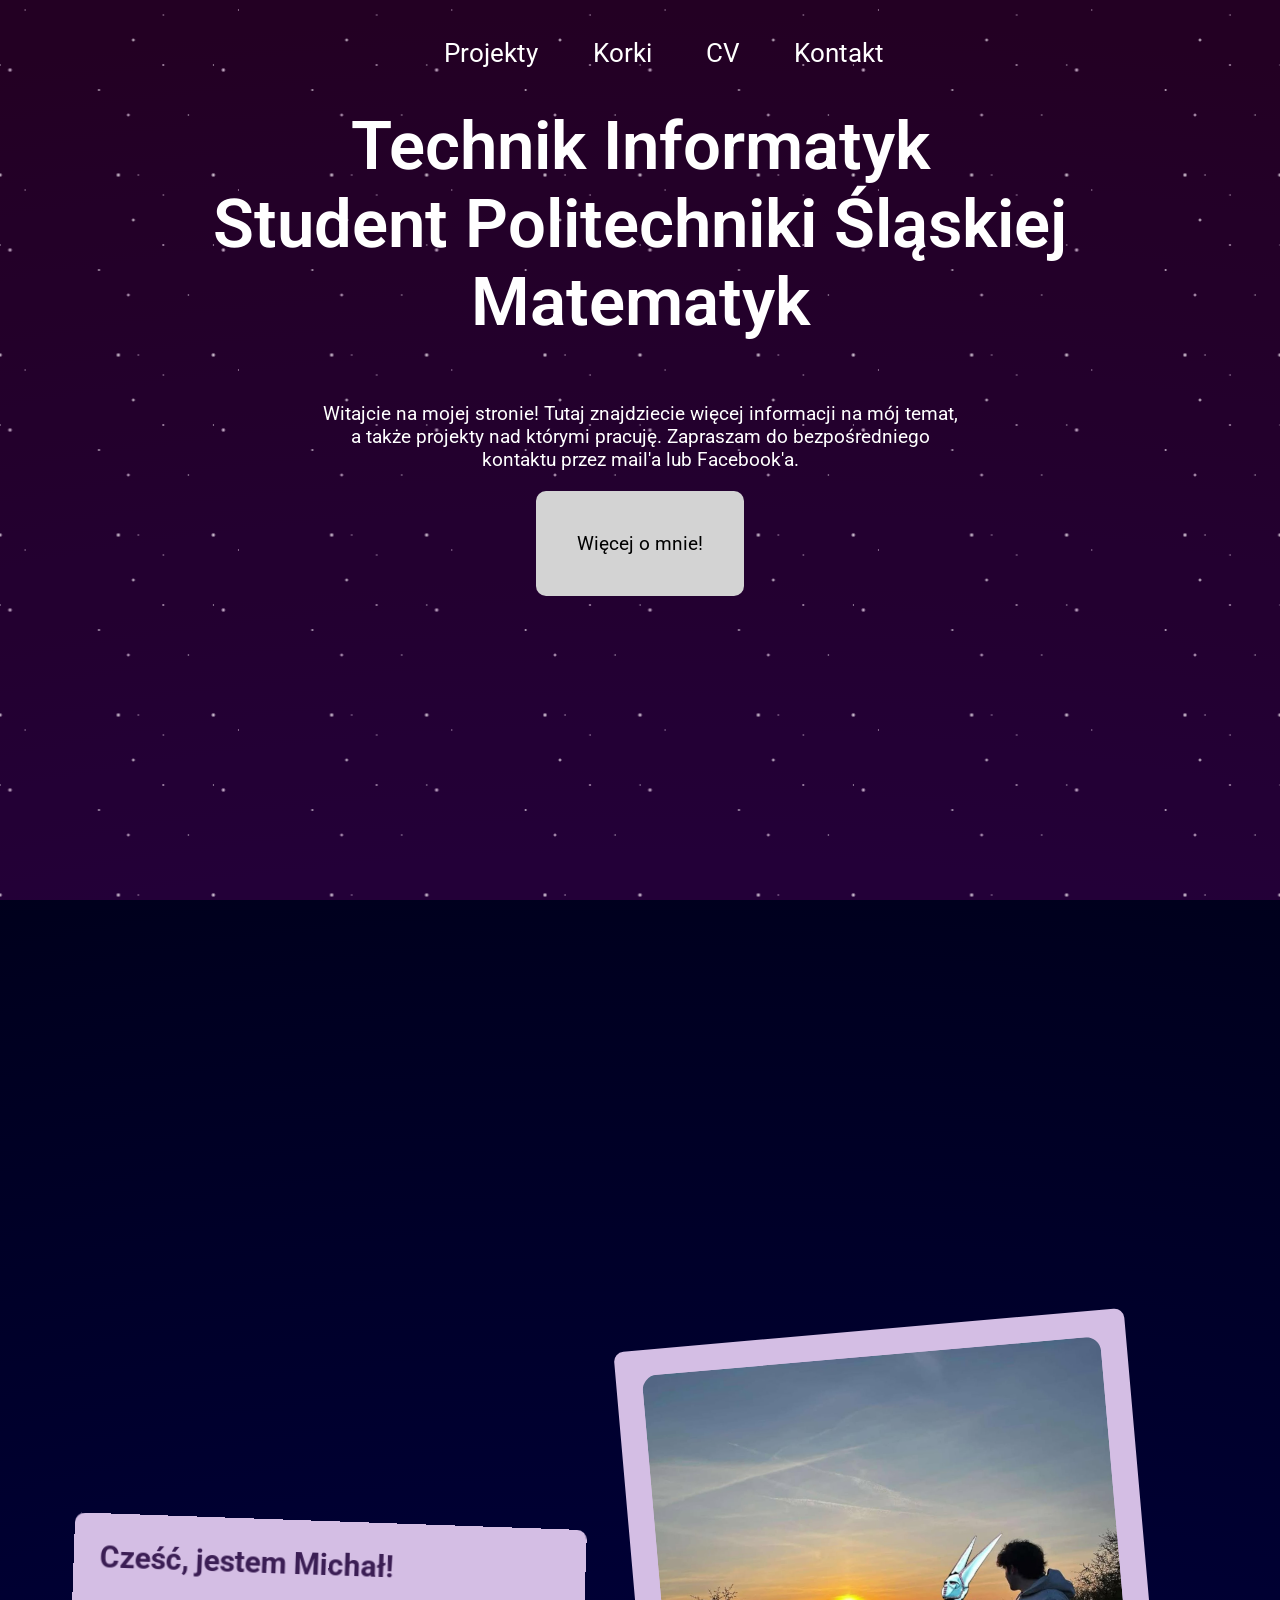
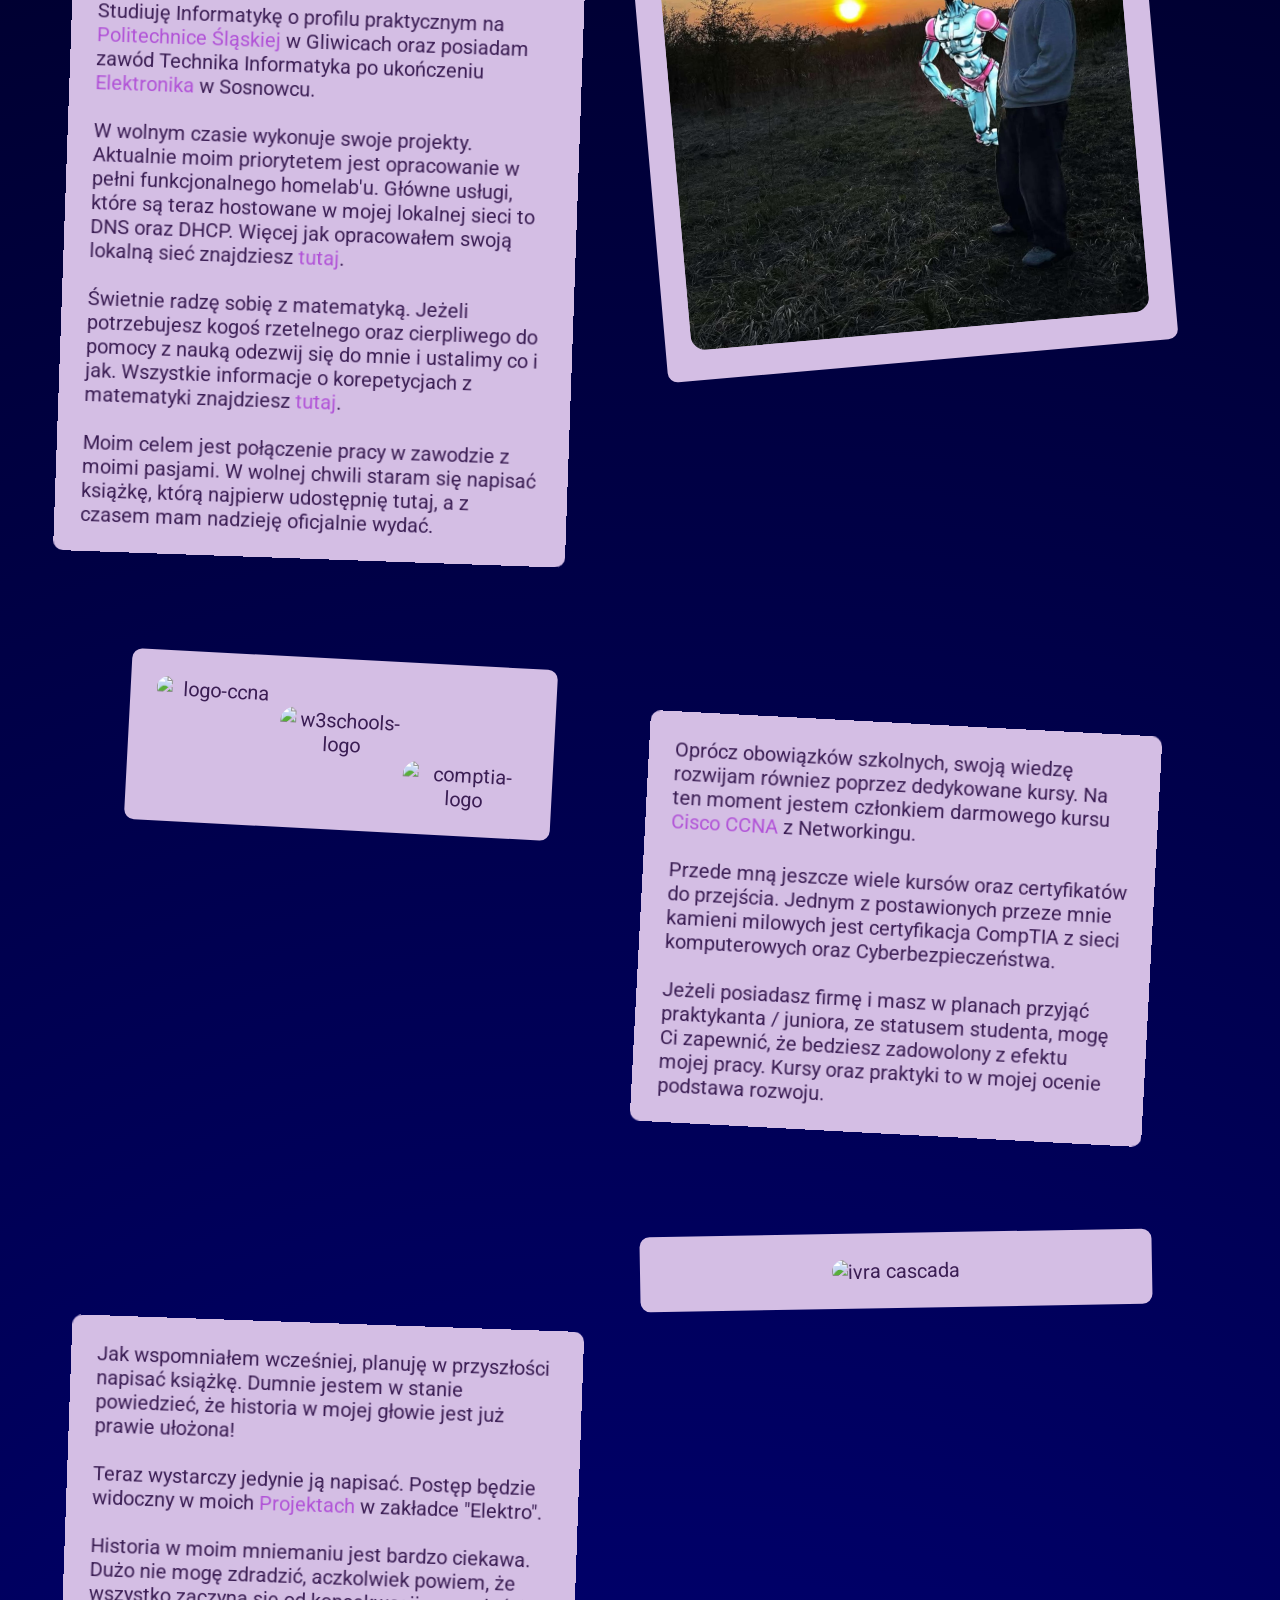
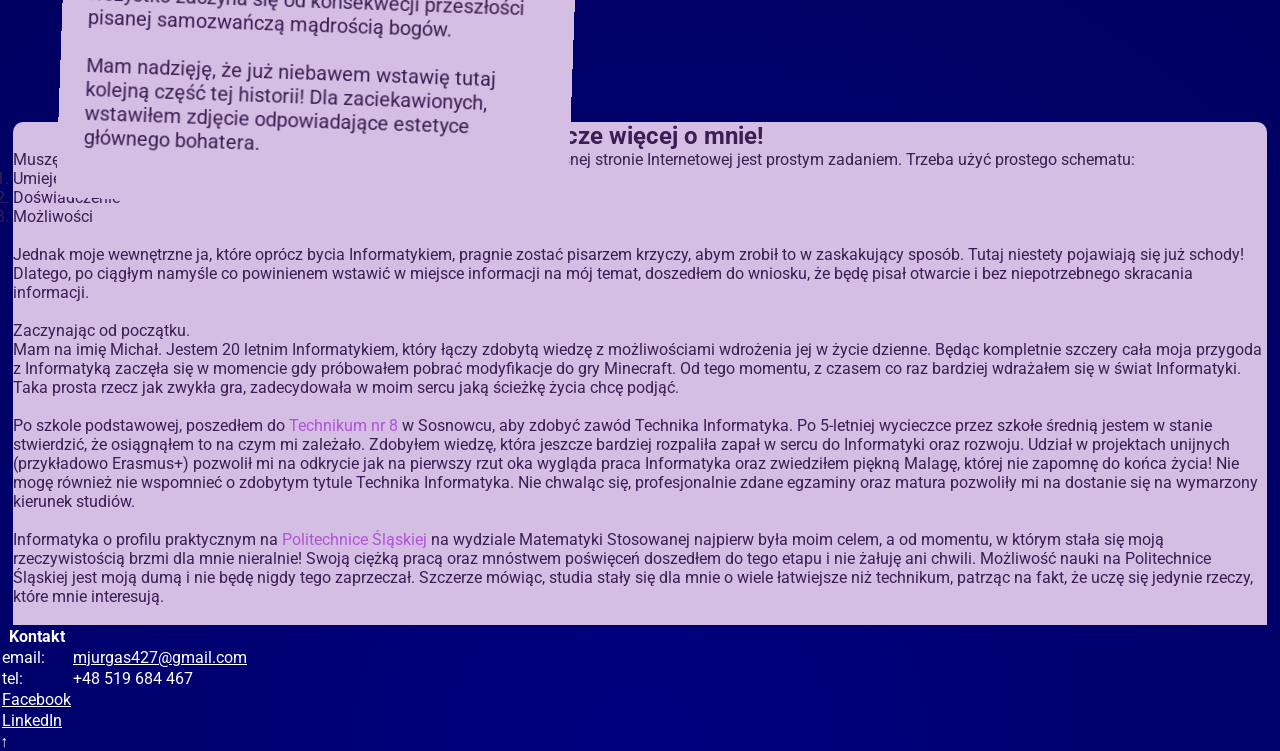
==== commit 75342d13: "content long czesc 1" ====
--- a/index.html
+++ b/index.html
@@ -16,6 +16,10 @@
     <link rel="stylesheet" href="./style/bot.css">
     <link rel="stylesheet" href="./style/style.css">  
     <link rel="stylesheet" href="./style/responsive.css">
+    <link rel="apple-touch-icon" sizes="180x180" href="./img/favicon_io/apple-touch-icon.png">
+    <link rel="icon" type="image/png" sizes="32x32" href="./img/favicon_io/favicon-32x32.png">
+    <link rel="icon" type="image/png" sizes="16x16" href="./img/favicon_io/favicon-16x16.png">
+    <link rel="manifest" href="./img/favicon_io/site.webmanifest">
     <title>srnv.pl</title>
 
 </head>
@@ -52,7 +56,7 @@
                         Studiuję Informatykę o profilu praktycznym na <a href="https://www.polsl.pl/" target="_blank">Politechnice Śląskiej</a> w Gliwicach oraz posiadam zawód Technika Informatyka po ukończeniu <a href="https://zse.edu.pl/" target="_blank">Elektronika</a> w Sosnowcu. 
                     </p> <br>
                     <p>
-                        W wolnym czasie wykonuje swoje projekty. Aktualnie moim priorytetowym projektem jest "Cash&Sum". Aplikacja napisana w Pythonie działająca na zasadzie kasy fiskalnej. Każdy etap publikuję na swoim <a href="https://github.com/saranovvv" target="_blank">Githubie</a>.
+                        W wolnym czasie wykonuje swoje projekty. Aktualnie moim priorytetem jest opracowanie w pełni funkcjonalnego homelab'u. Główne usługi, które są teraz hostowane w mojej lokalnej sieci to DNS oraz DHCP. Więcej jak opracowałem swoją lokalną sieć znajdziesz <a href="">tutaj</a>.
                     </p> <br>
 
                     <p>
@@ -111,8 +115,38 @@
     </div>
 
     <div class="3rd-part">
-        <div class="content-long">
-            
+        <div class="content-long" id="content-long" onclick="display()">
+            <h2 class="content-long-tytul">Jeszcze więcej o mnie!</h2>
+            <p>
+                Muszę rzec, iż patrząc okiem Informatyka na przedstawienie się na swojej własnej stronie Internetowej jest prostym zadaniem. Trzeba użyć prostego schematu: 
+                <ol>
+                    <li>Umiejętności</li>
+                    <li>Doświadczenie</li>
+                    <li>Możliwości</li>
+                </ol>
+            </p> <br>
+            <p>
+                Jednak moje wewnętrzne ja, które oprócz bycia Informatykiem, pragnie zostać pisarzem krzyczy, abym zrobił to w zaskakujący sposób. Tutaj niestety pojawiają się już schody!
+                Dlatego, po ciągłym namyśle co powinienem wstawić w miejsce informacji na mój temat, doszedłem do wniosku, że będę pisał otwarcie i bez niepotrzebnego skracania informacji. 
+            </p><br>
+            <p>
+                Zaczynając od początku. <br>
+                Mam na imię Michał. Jestem 20 letnim Informatykiem, który łączy zdobytą wiedzę z możliwościami wdrożenia jej w życie dzienne. Będąc kompletnie szczery cała moja przygoda z Informatyką zaczęła się 
+                w momencie gdy próbowałem pobrać modyfikacje do gry Minecraft. Od tego momentu, z czasem co raz bardziej wdrażałem się w świat Informatyki. Taka prosta rzecz jak zwykła gra, zadecydowała w moim sercu 
+                jaką ścieżkę życia chcę podjąć.  
+            </p><br>
+            <p>
+                Po szkole podstawowej, poszedłem do <a href="">Technikum nr 8</a> w Sosnowcu, aby zdobyć zawód Technika Informatyka. Po 5-letniej wycieczce przez szkołe średnią jestem w stanie stwierdzić, że osiągnąłem to na czym mi zależało. 
+                Zdobyłem wiedzę, która jeszcze bardziej rozpaliła zapał w sercu do Informatyki oraz rozwoju. Udział w projektach unijnych (przykładowo Erasmus+) pozwolił mi na odkrycie jak na pierwszy rzut oka wygląda praca Informatyka oraz 
+                zwiedziłem piękną Malagę, której nie zapomnę do końca życia! Nie mogę również nie wspomnieć o zdobytym tytule Technika Informatyka. Nie chwaląc się, profesjonalnie zdane egzaminy oraz matura pozwoliły mi na dostanie się na wymarzony kierunek studiów. 
+
+            </p><br>
+            <p>
+                Informatyka o profilu praktycznym na <a href="">Politechnice Śląskiej</a> na wydziale Matematyki Stosowanej najpierw była moim celem, a od momentu, w którym stała się moją rzeczywistością brzmi dla mnie nieralnie!
+                Swoją ciężką pracą oraz mnóstwem poświęceń doszedłem do tego etapu i nie żałuję ani chwili. Możliwość nauki na Politechnice Śląskiej jest moją dumą i nie będę nigdy tego zaprzeczał. 
+                Szczerze mówiąc, studia stały się dla mnie o wiele łatwiejsze niż technikum, patrząc na fakt, że uczę się jedynie rzeczy, które mnie interesują. <br>
+                
+            </p><br>
         </div>
 
         <div class="bot">
@@ -155,6 +189,6 @@
     <div class="space stars1"></div>
     <div class="space stars2"></div>
     <div class="space stars3"></div>
-<!-- <script src="./js/script.js"></script> -->
+<script src="./js/script.js"></script>
 </body>
 </html>
--- a/style/content-long.css
+++ b/style/content-long.css
@@ -1,11 +1,15 @@
 .content-long{
     width: 98%;
     background-color: #D4BEE4;
-    height: 6.25rem;
+    height: auto;
     float: left;
-    /* margin-top: 2%; */
     margin-left: 1%;
     border-top-left-radius: 0.625rem;    
     border-top-right-radius: 0.625rem;  
     display: grid; 
-}+    transition: 0.3s linear;
+    color: #3B1E54;
+}
+.content-long h2{
+    text-align: center;
+}
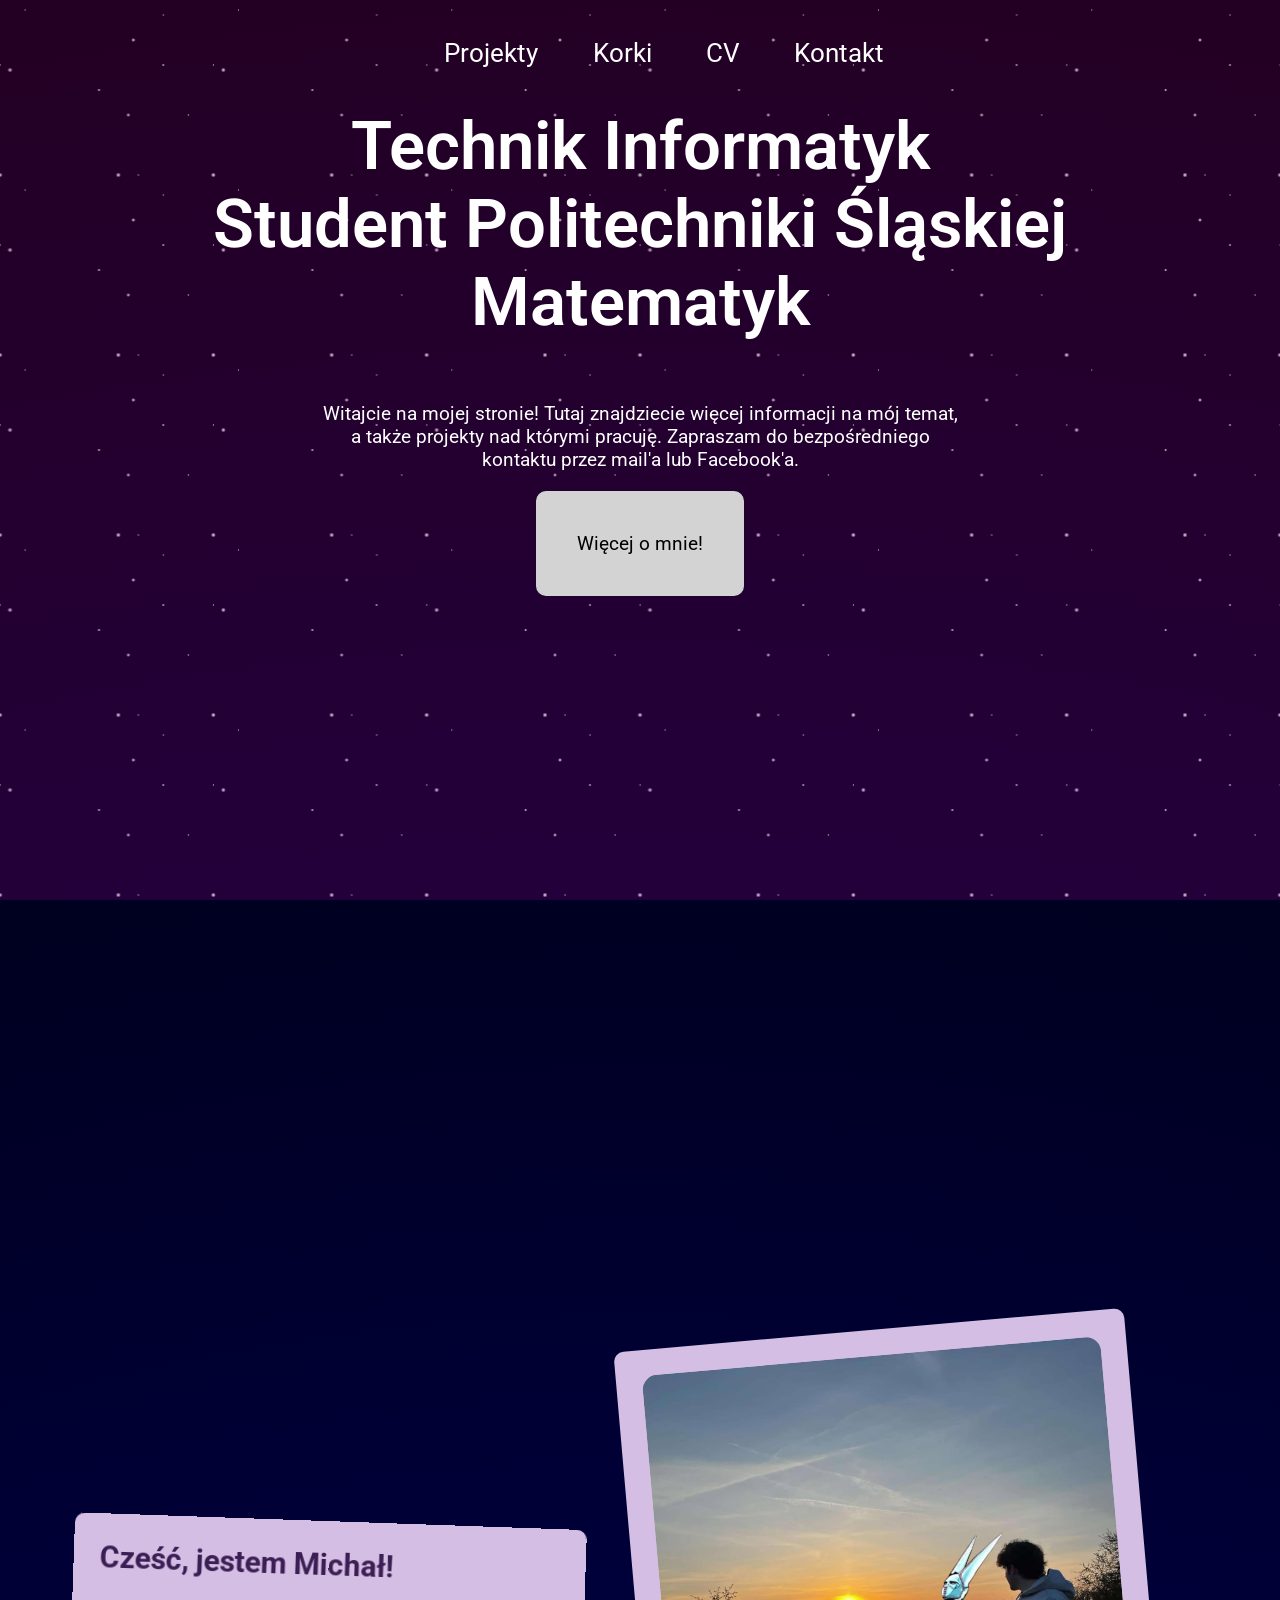
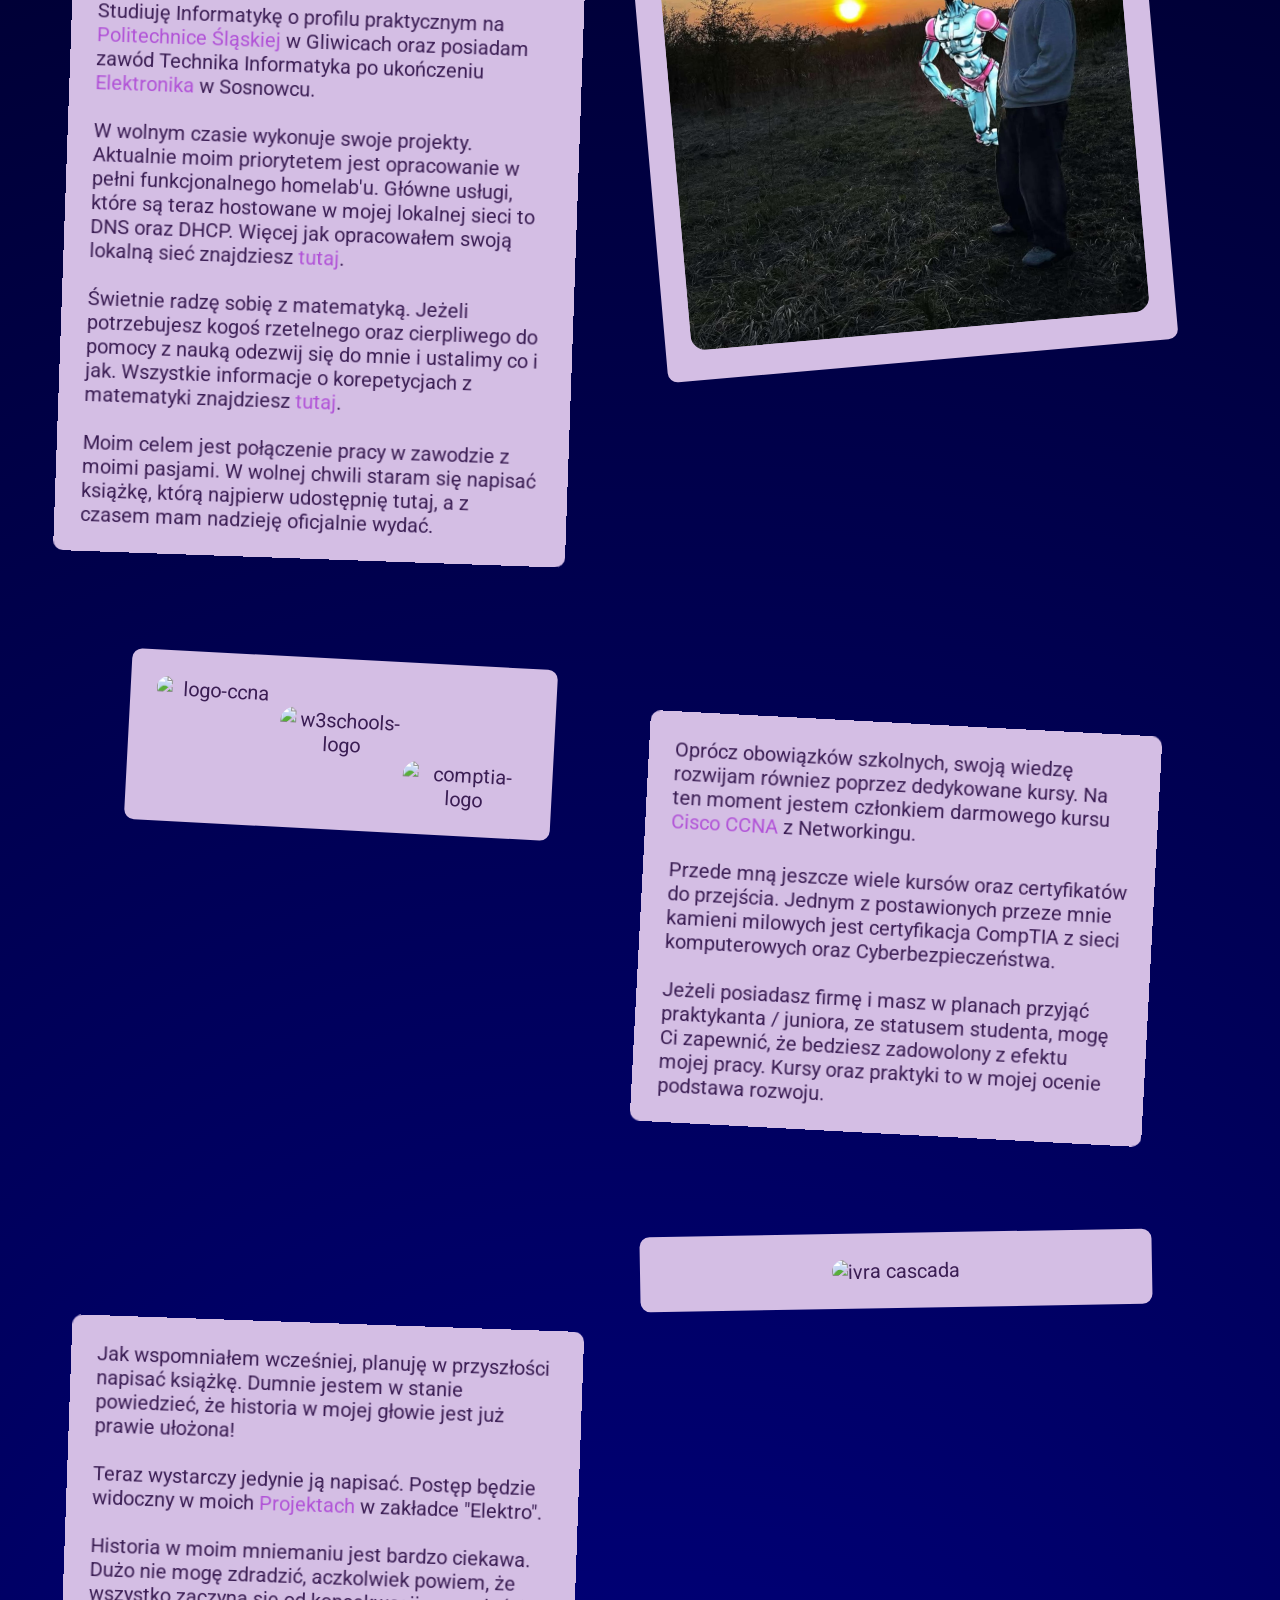
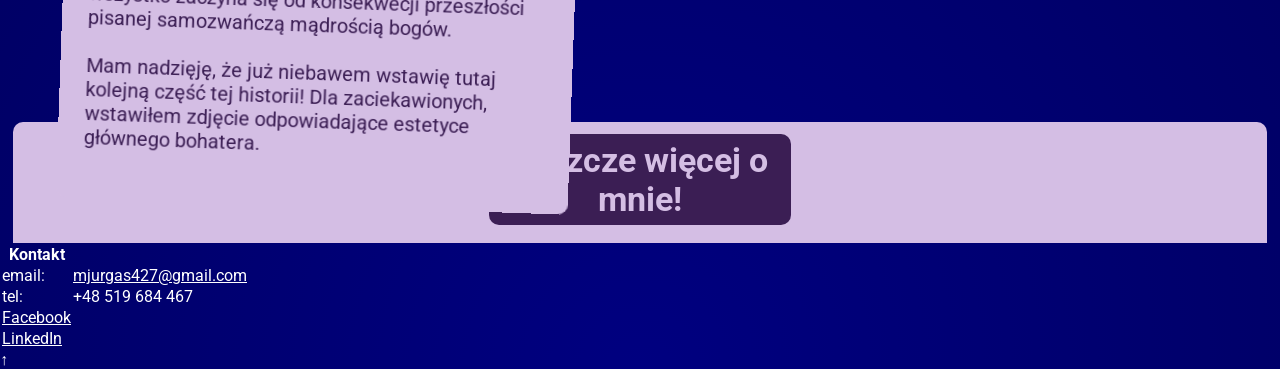
==== commit 5c8038cf: "opracowanie onclick content long" ====
--- a/index.html
+++ b/index.html
@@ -26,7 +26,7 @@
 <body>
     <div class="f1st-part">
         <div class="top" id="top">
-                <a href="">Projekty</a>
+                <a href="./pods/projekty/projekty.html">Projekty</a>
                 <a href="">Korki</a>
                 <a href="">CV</a>
                 <a href="">Kontakt</a>
@@ -115,38 +115,58 @@
     </div>
 
     <div class="3rd-part">
-        <div class="content-long" id="content-long" onclick="display()">
-            <h2 class="content-long-tytul">Jeszcze więcej o mnie!</h2>
-            <p>
-                Muszę rzec, iż patrząc okiem Informatyka na przedstawienie się na swojej własnej stronie Internetowej jest prostym zadaniem. Trzeba użyć prostego schematu: 
-                <ol>
-                    <li>Umiejętności</li>
-                    <li>Doświadczenie</li>
-                    <li>Możliwości</li>
-                </ol>
-            </p> <br>
-            <p>
-                Jednak moje wewnętrzne ja, które oprócz bycia Informatykiem, pragnie zostać pisarzem krzyczy, abym zrobił to w zaskakujący sposób. Tutaj niestety pojawiają się już schody!
-                Dlatego, po ciągłym namyśle co powinienem wstawić w miejsce informacji na mój temat, doszedłem do wniosku, że będę pisał otwarcie i bez niepotrzebnego skracania informacji. 
-            </p><br>
-            <p>
-                Zaczynając od początku. <br>
-                Mam na imię Michał. Jestem 20 letnim Informatykiem, który łączy zdobytą wiedzę z możliwościami wdrożenia jej w życie dzienne. Będąc kompletnie szczery cała moja przygoda z Informatyką zaczęła się 
-                w momencie gdy próbowałem pobrać modyfikacje do gry Minecraft. Od tego momentu, z czasem co raz bardziej wdrażałem się w świat Informatyki. Taka prosta rzecz jak zwykła gra, zadecydowała w moim sercu 
-                jaką ścieżkę życia chcę podjąć.  
-            </p><br>
-            <p>
-                Po szkole podstawowej, poszedłem do <a href="">Technikum nr 8</a> w Sosnowcu, aby zdobyć zawód Technika Informatyka. Po 5-letniej wycieczce przez szkołe średnią jestem w stanie stwierdzić, że osiągnąłem to na czym mi zależało. 
-                Zdobyłem wiedzę, która jeszcze bardziej rozpaliła zapał w sercu do Informatyki oraz rozwoju. Udział w projektach unijnych (przykładowo Erasmus+) pozwolił mi na odkrycie jak na pierwszy rzut oka wygląda praca Informatyka oraz 
-                zwiedziłem piękną Malagę, której nie zapomnę do końca życia! Nie mogę również nie wspomnieć o zdobytym tytule Technika Informatyka. Nie chwaląc się, profesjonalnie zdane egzaminy oraz matura pozwoliły mi na dostanie się na wymarzony kierunek studiów. 
-
-            </p><br>
-            <p>
-                Informatyka o profilu praktycznym na <a href="">Politechnice Śląskiej</a> na wydziale Matematyki Stosowanej najpierw była moim celem, a od momentu, w którym stała się moją rzeczywistością brzmi dla mnie nieralnie!
-                Swoją ciężką pracą oraz mnóstwem poświęceń doszedłem do tego etapu i nie żałuję ani chwili. Możliwość nauki na Politechnice Śląskiej jest moją dumą i nie będę nigdy tego zaprzeczał. 
-                Szczerze mówiąc, studia stały się dla mnie o wiele łatwiejsze niż technikum, patrząc na fakt, że uczę się jedynie rzeczy, które mnie interesują. <br>
-                
-            </p><br>
+        <div class="content-long" id="content-long">
+           <div>
+           </div>
+            <div class="content-long-tekst"> 
+                <div class="content-long-tekst-tytul test" id="show">
+                <h2 class="test" id="show">Jeszcze więcej o mnie!</h2>
+                </div>
+                <div class="content-long-tekst-tekst" id="show-tekst" >
+                <p>
+                    Muszę rzec, iż patrząc okiem Informatyka na przedstawienie się na swojej własnej stronie Internetowej jest prostym zadaniem. Trzeba użyć prostego schematu: 
+                    <ol style="padding-left: 3%;">
+                        <li>Umiejętności</li>
+                        <li>Doświadczenie</li>
+                      <li>Możliwości</li>
+                    </ol>
+                </p> <br>
+                <p>
+                    Jednak moje wewnętrzne ja, które oprócz bycia Informatykiem, pragnie zostać pisarzem krzyczy, abym zrobił to w zaskakujący sposób. Tutaj niestety pojawiają się już schody!
+                    Dlatego, po ciągłym namyśle co powinienem wstawić w miejsce informacji na mój temat, doszedłem do wniosku, że będę pisał otwarcie i bez niepotrzebnego skracania informacji. 
+                </p><br>
+                <p>
+                    Zaczynając od początku. <br>
+                    Mam na imię Michał. Jestem 20 letnim Informatykiem, który łączy zdobytą wiedzę z możliwościami wdrożenia jej w życie dzienne. Będąc kompletnie szczery cała moja przygoda z Informatyką zaczęła się 
+                    w momencie gdy próbowałem pobrać modyfikacje do gry Minecraft. Od tego momentu, z czasem co raz bardziej wdrażałem się w świat Informatyki. Taka prosta rzecz jak zwykła gra, zadecydowała w moim sercu 
+                    jaką ścieżkę życia chcę podjąć.  
+                </p><br>
+                <p>
+                    Po szkole podstawowej, poszedłem do <a href="">Technikum nr 8</a> w Sosnowcu, aby zdobyć zawód Technika Informatyka. Po 5-letniej wycieczce przez szkołe średnią jestem w stanie stwierdzić, że osiągnąłem to na czym mi zależało. 
+                    Zdobyłem wiedzę, która jeszcze bardziej rozpaliła zapał w sercu do Informatyki oraz rozwoju. Udział w projektach unijnych (przykładowo Erasmus+) pozwolił mi na odkrycie jak na pierwszy rzut oka wygląda praca Informatyka oraz 
+                    zwiedziłem piękną Malagę, której nie zapomnę do końca życia! Nie mogę również nie wspomnieć o zdobytym tytule Technika Informatyka. Nie chwaląc się, profesjonalnie zdane egzaminy oraz matura pozwoliły mi na dostanie się na wymarzony kierunek studiów. 
+
+                </p><br>
+                <p>
+                    Informatyka o profilu praktycznym na <a href="">Politechnice Śląskiej</a> na wydziale Matematyki Stosowanej najpierw była moim celem, a od momentu, w którym stała się moją rzeczywistością brzmi dla mnie nieralnie!
+                    Swoją ciężką pracą oraz mnóstwem poświęceń doszedłem do tego etapu i nie żałuję ani chwili. Możliwość nauki na Politechnice Śląskiej jest moją dumą i nie będę nigdy tego zaprzeczał. 
+                    Szczerze mówiąc, studia stały się dla mnie o wiele łatwiejsze niż technikum, patrząc na fakt, że uczę się jedynie rzeczy, które mnie interesują. <br>
+                </p><br>
+                <p>
+                    Oprócz wiedzy potrzebnej aby zdać studia, również biorę udział w kursach Networkingu oraz innych części Informatyki. Zaraz kończę kurs CCNA oraz od razu zabieram się za certyfikację swoich umiejętności. 
+                    Tego rodzaju kursy pozwalają mi na zdobycie niezbędnej wiedzy do pracy oraz realizowania swoich projektów. Dziedziną, która mnie najbardziej interesuje jest sieciowość i mam zamiar brnąć w nią najlepiej jak mogę. 
+                </p><br>
+                <p>
+                    Doświadczenie z matematyką mam od dawna, ponieważ od zawsze był to mój ulubiony przedmiot. Całą matematykę traktuję jak zagadki logiczne, które można rozwiązać. Z chęcią udzielam korepetycji z matematyki oraz zawsze przedstawiam ją od podstaw. W mojej teorii cała matematyka opiera się na kilku fundamentach, a reszta 
+                    zasad jest wyłącznie opisana na ich podstawach. Jeżeli ktoś potrzebuje pomocy z matematyką, nigdy nie odmówię pomocy. Chciałbym, żeby jak najwięcej ludzi zrozumiało, że matematyka jest prostym przedmiotem! Jedyne co trzeba to zrozumieć podstawy, a reszta przyjdzie w mgnieniu oka.
+                </p><br>
+                <p>
+                    Jestem osobą rzetelną oraz zawsze wykonuję swoje zadania na 102%. Przede mną jeszcze długa droga nauki oraz rozwoju, jednak wiem, że nie będę niczego żałował. Moje priorytety są proste: osiągnąć sukces taki o jakim marzę. <b>Z chęcią opowiem o sobie więcej osobiście!</b> 
+                </p><br>
+                </div>
+            </div>
+            <div>
+            </div>
         </div>
 
         <div class="bot">
--- a/style/content-long.css
+++ b/style/content-long.css
@@ -7,9 +7,47 @@
     border-top-left-radius: 0.625rem;    
     border-top-right-radius: 0.625rem;  
     display: grid; 
-    transition: 0.3s linear;
     color: #3B1E54;
+    justify-content: center;
+    grid-template-columns: 1fr 2fr 1fr;
 }
 .content-long h2{
     text-align: center;
 }
+.content-long-tekst{
+    padding: 2%;
+    font-size: 1.40rem;
+}
+
+.content-long-tekst-tytul{
+    display: grid;
+    width: 50%;
+    margin-left: 25%;
+    color: #D4BEE4;
+    background-color: #3B1E54;
+    padding: 1%;
+    border-radius: 10px;
+    margin-bottom: 1%;
+}
+
+.content-long-tekst-tekst{
+    display: none;
+}
+
+
+
+@keyframes smooth {
+    from {
+      opacity: 0;
+    }
+    to {
+      opacity: 1;
+    }
+}
+
+.show{
+    animation: smooth 1s ease;
+      grid-template-rows: 0fr;
+  transition: grid-template-rows 0.5s ease;
+  display: grid;
+}
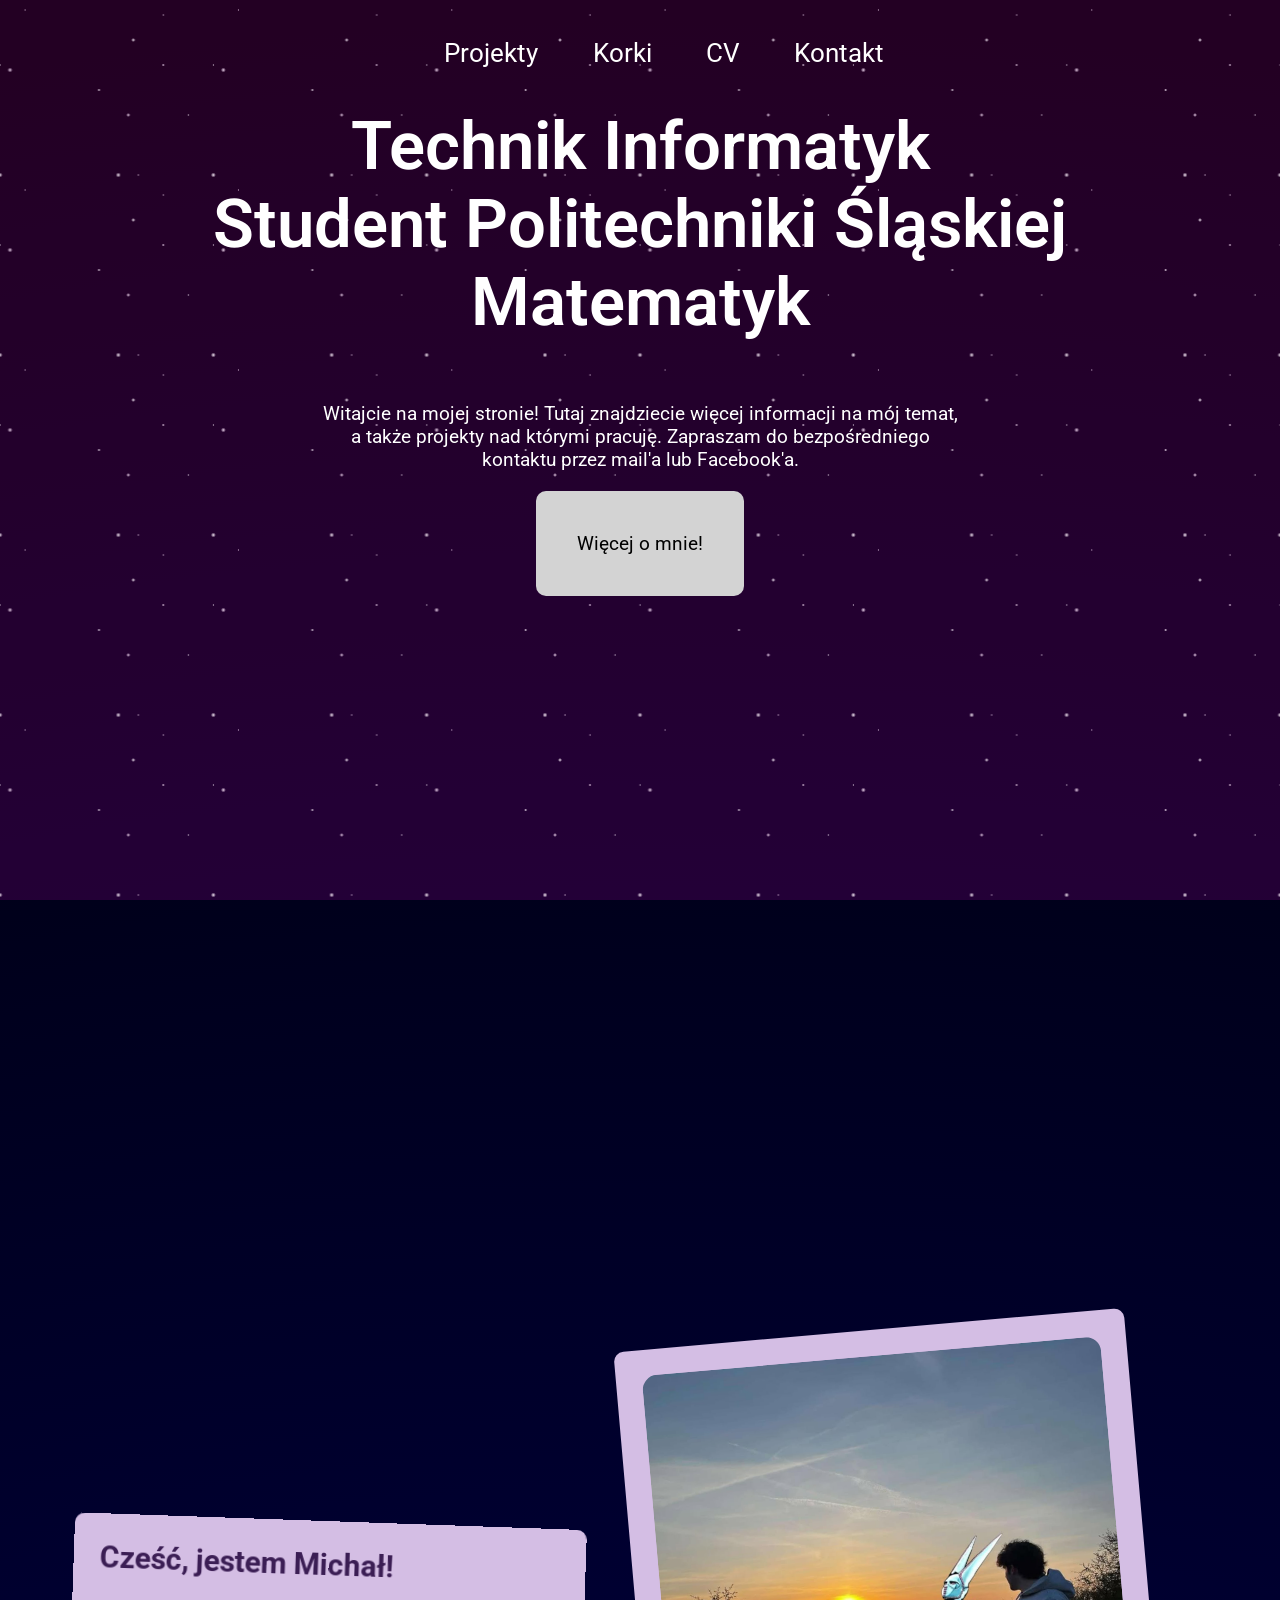
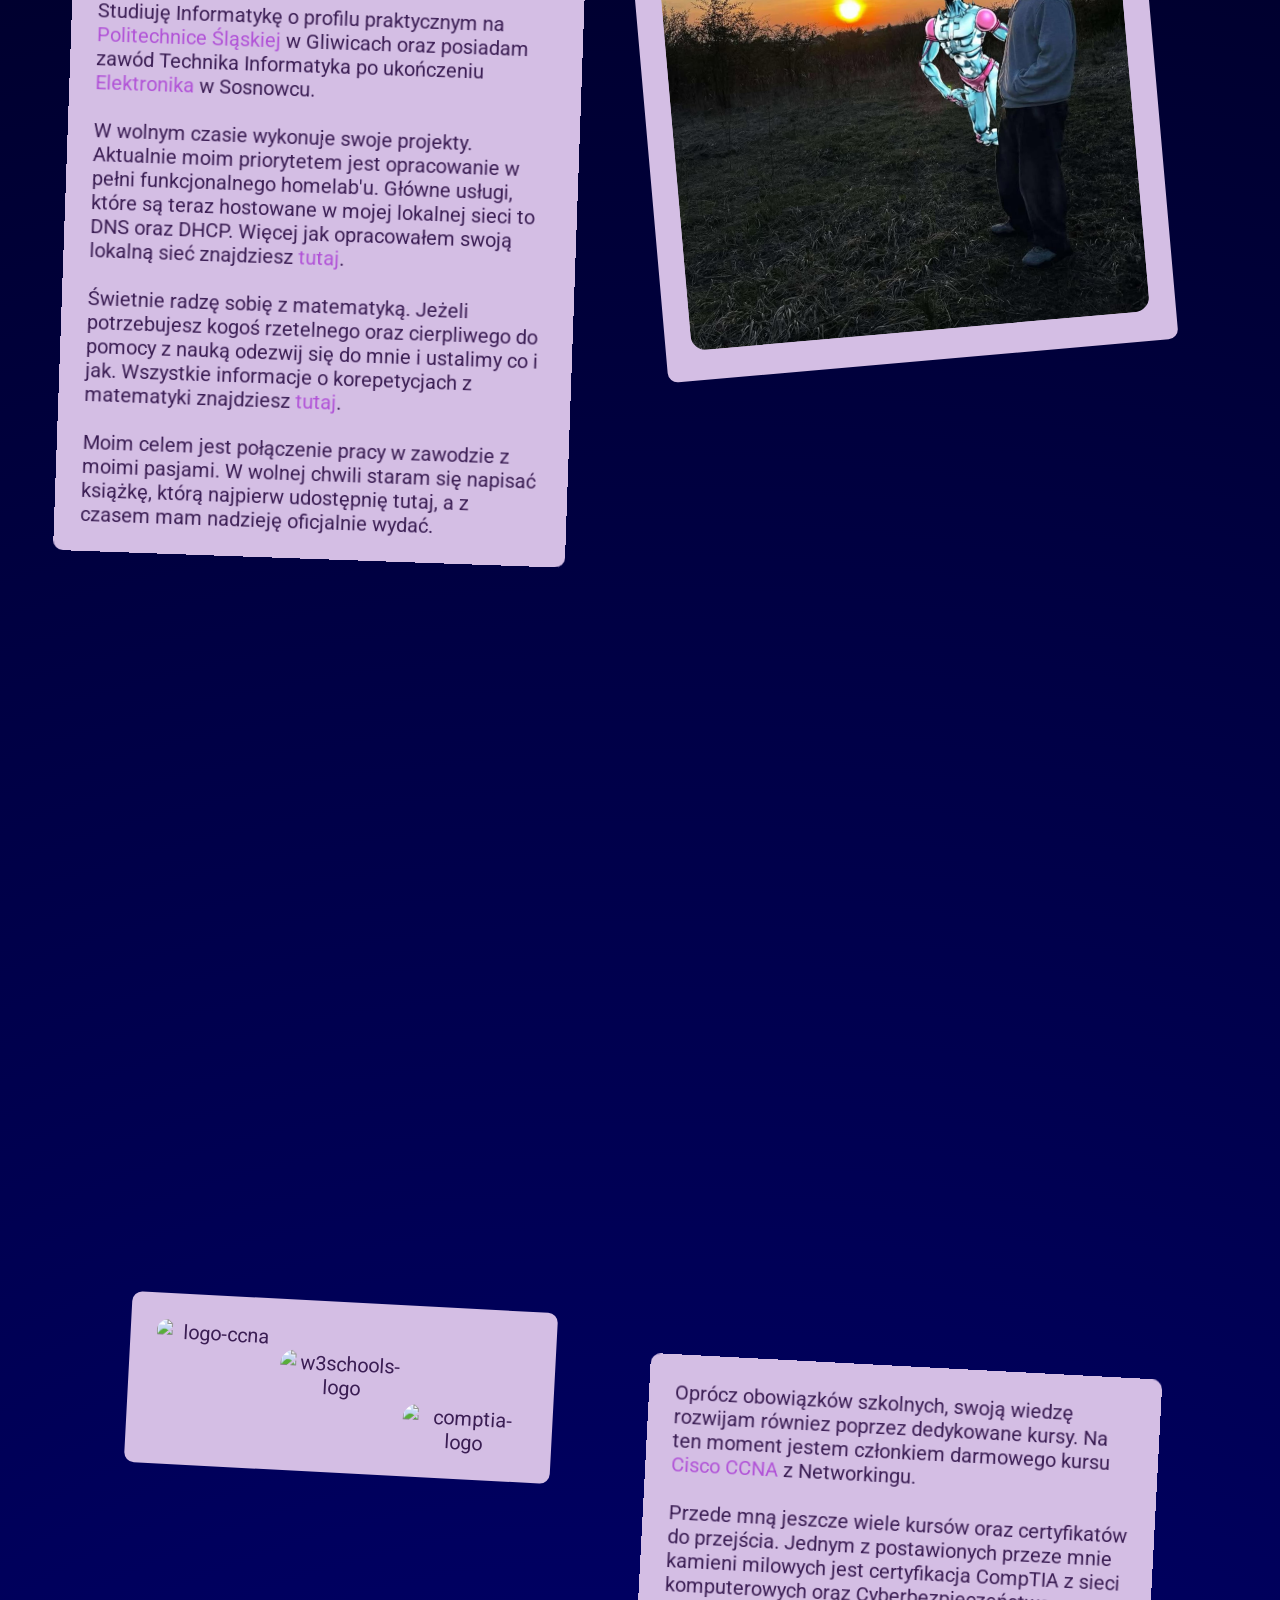
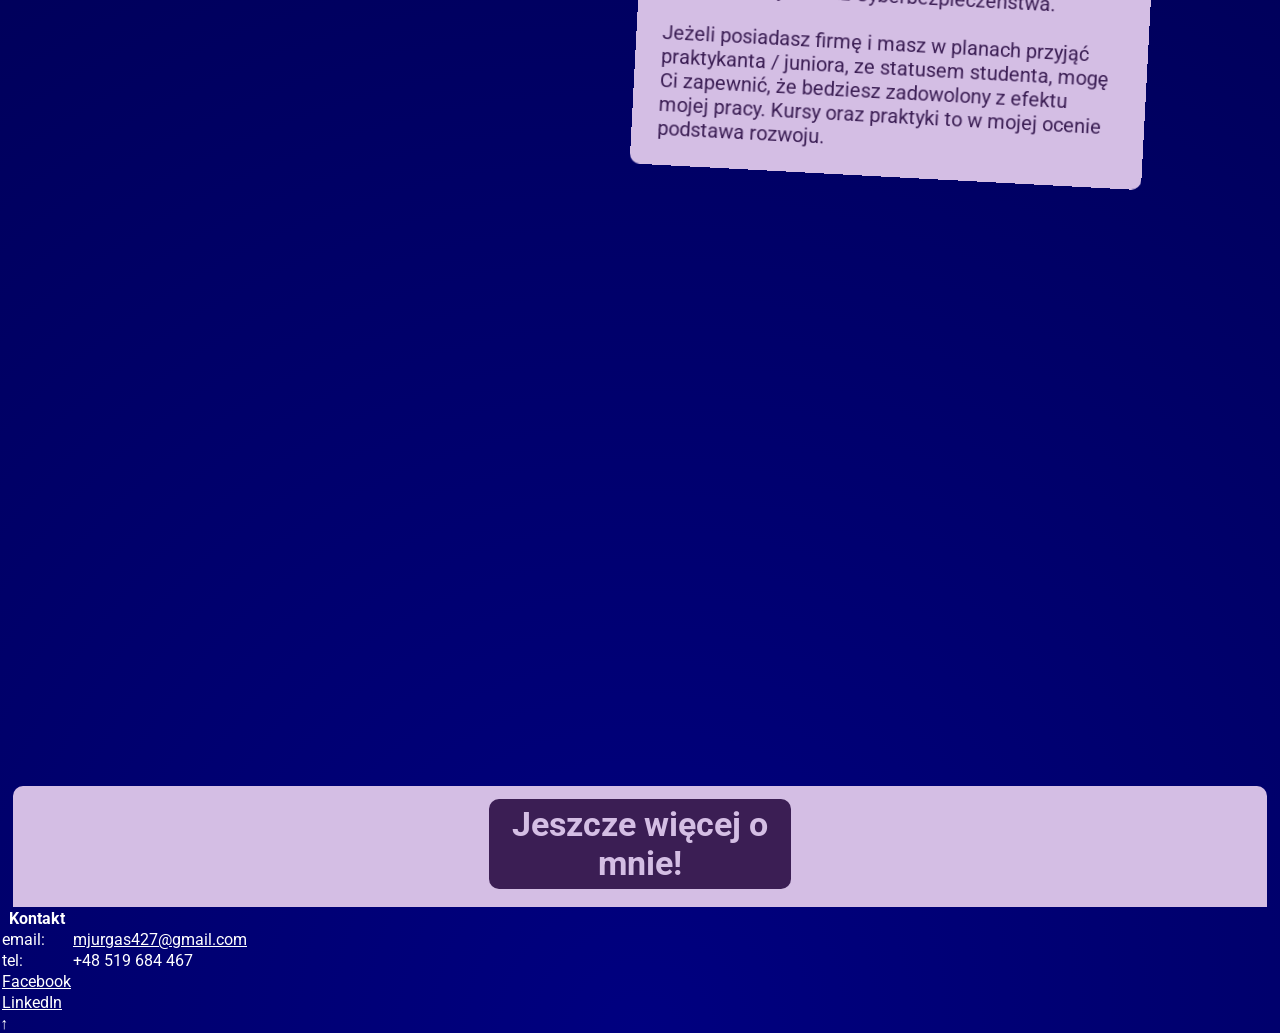
==== commit 681fc105: "naprawa klikniecia jezcze wiecej o mnie" ====
--- a/index.html
+++ b/index.html
@@ -1,5 +1,5 @@
 <!DOCTYPE html>
-<html lang="en">
+<html lang="pl">
 <head>
     <meta charset="UTF-8">
     <meta name="viewport" content="width=device-width, initial-scale=1.0">
@@ -20,16 +20,16 @@
     <link rel="icon" type="image/png" sizes="32x32" href="./img/favicon_io/favicon-32x32.png">
     <link rel="icon" type="image/png" sizes="16x16" href="./img/favicon_io/favicon-16x16.png">
     <link rel="manifest" href="./img/favicon_io/site.webmanifest">
-    <title>srnv.pl</title>
+    <title>srnv.pl -> Main</title>
 
 </head>
 <body>
     <div class="f1st-part">
         <div class="top" id="top">
                 <a href="./pods/projekty/projekty.html">Projekty</a>
-                <a href="">Korki</a>
-                <a href="">CV</a>
-                <a href="">Kontakt</a>
+                <a href="./pods/korki/korki.html">Korki</a>
+                <a href="./pods/CV/cv.html">CV</a>
+                <a href="./pods/kontakt/kontakt.html">Kontakt</a>
         </div>
         <div class="main">
                 <div class="main-title">
@@ -93,7 +93,7 @@
             </div>
             
         </div> 
-        <div class="electro">
+        <!-- <div class="electro">
             <div class="kontener electro-tekst">
                 <p>
                     Jak wspomniałem wcześniej, planuję w przyszłości napisać książkę. Dumnie jestem w stanie powiedzieć, że historia w mojej głowie jest już prawie ułożona!
@@ -111,7 +111,7 @@
             <div class="kontener electro-zdjecie">
                 <img src="./img/ivra.jpg" alt="ivra cascada" class="zdjecie ivra">
             </div>
-        </div>
+        </div> -->
     </div>
 
     <div class="3rd-part">
@@ -119,16 +119,16 @@
            <div>
            </div>
             <div class="content-long-tekst"> 
-                <div class="content-long-tekst-tytul test" id="show">
+                <a class="content-long-tekst-tytul test" id="show" href="#show">
                 <h2 class="test" id="show">Jeszcze więcej o mnie!</h2>
-                </div>
+                </a>
                 <div class="content-long-tekst-tekst" id="show-tekst" >
                 <p>
                     Muszę rzec, iż patrząc okiem Informatyka na przedstawienie się na swojej własnej stronie Internetowej jest prostym zadaniem. Trzeba użyć prostego schematu: 
                     <ol style="padding-left: 3%;">
                         <li>Umiejętności</li>
                         <li>Doświadczenie</li>
-                      <li>Możliwości</li>
+                        <li>Możliwości</li>
                     </ol>
                 </p> <br>
                 <p>
@@ -162,6 +162,9 @@
                 </p><br>
                 <p>
                     Jestem osobą rzetelną oraz zawsze wykonuję swoje zadania na 102%. Przede mną jeszcze długa droga nauki oraz rozwoju, jednak wiem, że nie będę niczego żałował. Moje priorytety są proste: osiągnąć sukces taki o jakim marzę. <b>Z chęcią opowiem o sobie więcej osobiście!</b> 
+                </p><br>
+                <p>
+                    Kontakt ze mną znajdziecie <a href="">tutaj</a>!
                 </p><br>
                 </div>
             </div>
--- a/style/style.css
+++ b/style/style.css
@@ -11,7 +11,7 @@
         font-family: "Roboto", sans-serif;
         color: white;
         display: grid;
-        grid-template-rows: 2fr 3fr;
+        grid-template-rows: 2fr 3fr 0fr;
 }
 
 a{
--- a/style/responsive.css
+++ b/style/responsive.css
@@ -1,9 +1,12 @@
 @media (max-width:1440px){
+    body{
+        grid-template-rows: 1fr 2fr 0fr;
+    }
     .kursy-zdjecie > img{
         width: 33.3%;
     }
+
 }
-
 @media (max-width:1024px){
     /* TOP */
     body{
@@ -60,6 +63,11 @@
     .content-long{
         width: 96%;
         margin-left: 2%;
+        grid-template-columns: 0fr 1fr 0fr;
+    }
+    .content-long-tekst{
+        padding: 5%;
+        font-size: 1rem;
     }
     .bot{
         grid-template-columns: 5fr 1fr;
@@ -130,10 +138,14 @@
     }
 
     /* BOT */
-
     .content-long{
         width: 94%;
         margin-left: 3%;
+        grid-template-columns: 0fr 1fr 0fr;
+    }
+    .content-long-tekst{
+        padding: 5%;
+        font-size: 0.9rem;
     }
     .bot-tabela table{
         width: 100%;
